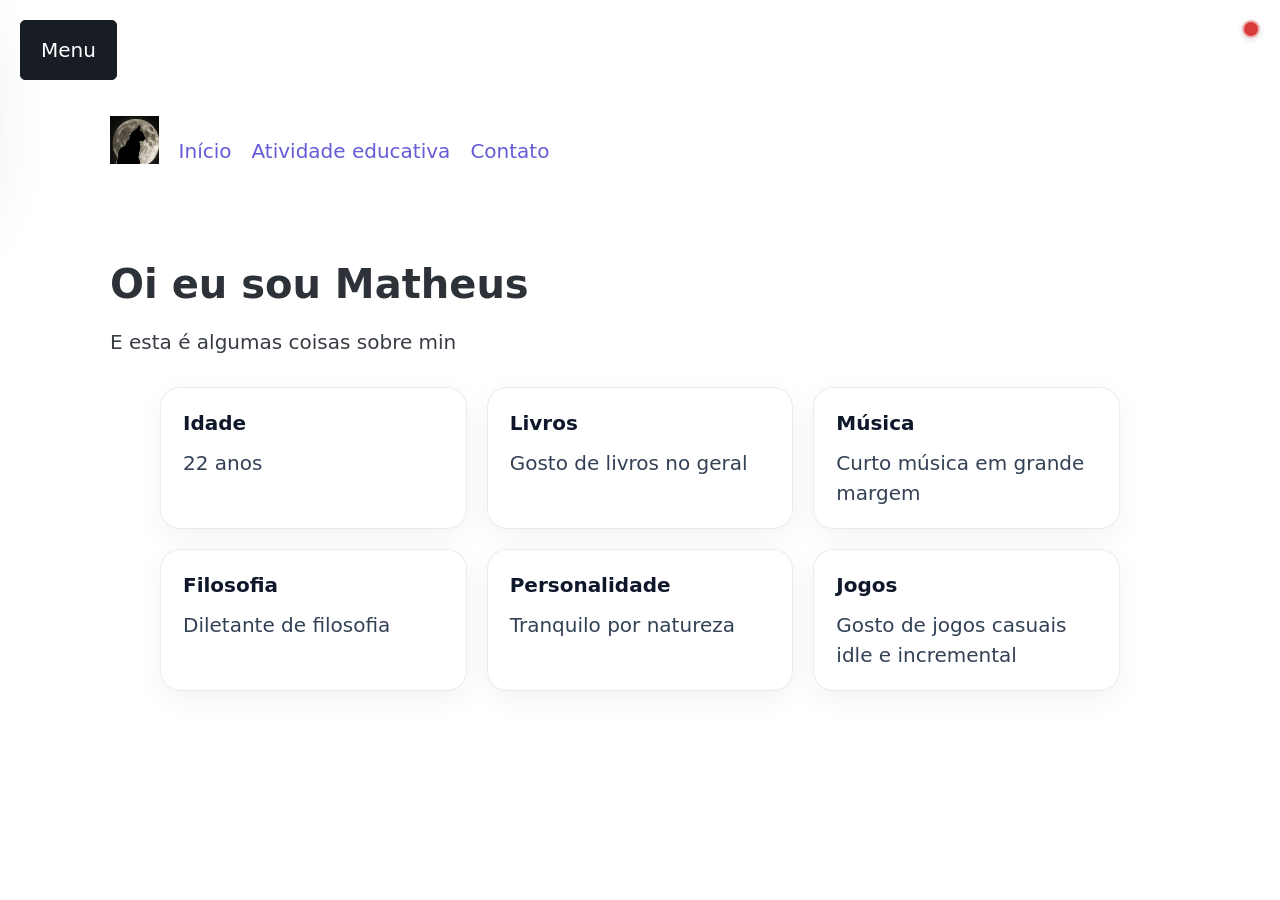
==== index.html @ b348c69f "funciona pelo amor de deus" ====
<!DOCTYPE html>
<html lang="pt-BR">
<head>
	<meta charset="utf-8">
	<meta name="viewport" content="width=device-width,initial-scale=1">
	<title>Atividade</title>
	<link rel="stylesheet" href="CSS/pico-main/css/pico.indigo.min.css">
    <link rel="stylesheet" href="CSS/site.css">
    <link rel="icon" type="image/png" href="img/logo.png">
</head>
<body>
<div id="bolaViewport" class="viewport-ball" aria-hidden="true"></div>
<button id="botaoMenu" class="contrast secondary menu-toggle-button" type="button">Menu</button>
<div id="sobreposicaoMenu" class="menu-overlay" tabindex="-1"></div>
<aside id="painelMenu" class="contrast rounded menu-panel">
    <h2>Menu</h2>
    <ul>
        <li><a href="html/contato.html">Contato</a></li>
    </ul>
</aside>
<header>
    <nav class="container">
        <a href="#" class="brand">
            <img src="img/true bah.png" alt="Ícone do site" width="50" height="50">
        </a>
        <ul class="container-fluid">
            <li><a href="Index.html">Início</a></li>
            <li><a href="html/Atividade.html">Atividade educativa</a></li>
            <li><a href="html/contato.html">Contato</a></li>
        </ul>
    </nav>
</header>
	<main class="container">
		<h1>Oi eu sou Matheus</h1>
		<p>E esta é algumas coisas sobre min</p>
		<section class="bio-centralizada">
			<strong class="bio-destaque"></strong>
			<div class="bio-grid">
				<div class="bio-card"><strong>Idade</strong><span>22 anos</span></div>
				<div class="bio-card"><strong>Livros</strong><span>Gosto de livros no geral</span></div>
				<div class="bio-card"><strong>Música</strong><span>Curto música em grande margem</span></div>
				<div class="bio-card"><strong>Filosofia</strong><span>Diletante de filosofia</span></div>
				<div class="bio-card"><strong>Personalidade</strong><span>Tranquilo por natureza</span></div>
				<div class="bio-card"><strong>Jogos</strong><span>Gosto de jogos casuais idle e incremental</span></div>
			</div>
		</section>
	</main>
    <script src="js/comportamento.js"></script>
</body>
</html>
---- CSS/pico-main/css/pico.indigo.min.css ----
@charset "UTF-8";/*!
 * Pico CSS ✨ v2.1.1 (https://picocss.com)
 * Copyright 2019-2025 - Licensed under MIT
 */:host,:root{--pico-font-family-emoji:"Apple Color Emoji","Segoe UI Emoji","Segoe UI Symbol","Noto Color Emoji";--pico-font-family-sans-serif:system-ui,"Segoe UI",Roboto,Oxygen,Ubuntu,Cantarell,Helvetica,Arial,"Helvetica Neue",sans-serif,var(--pico-font-family-emoji);--pico-font-family-monospace:ui-monospace,SFMono-Regular,"SF Mono",Menlo,Consolas,"Liberation Mono",monospace,var(--pico-font-family-emoji);--pico-font-family:var(--pico-font-family-sans-serif);--pico-line-height:1.5;--pico-font-weight:400;--pico-font-size:100%;--pico-text-underline-offset:0.1rem;--pico-border-radius:0.25rem;--pico-border-width:0.0625rem;--pico-outline-width:0.125rem;--pico-transition:0.2s ease-in-out;--pico-spacing:1rem;--pico-typography-spacing-vertical:1rem;--pico-block-spacing-vertical:var(--pico-spacing);--pico-block-spacing-horizontal:var(--pico-spacing);--pico-grid-column-gap:var(--pico-spacing);--pico-grid-row-gap:var(--pico-spacing);--pico-form-element-spacing-vertical:0.75rem;--pico-form-element-spacing-horizontal:1rem;--pico-group-box-shadow:0 0 0 rgba(0, 0, 0, 0);--pico-group-box-shadow-focus-with-button:0 0 0 var(--pico-outline-width) var(--pico-primary-focus);--pico-group-box-shadow-focus-with-input:0 0 0 0.0625rem var(--pico-form-element-border-color);--pico-modal-overlay-backdrop-filter:blur(0.375rem);--pico-nav-element-spacing-vertical:1rem;--pico-nav-element-spacing-horizontal:0.5rem;--pico-nav-link-spacing-vertical:0.5rem;--pico-nav-link-spacing-horizontal:0.5rem;--pico-nav-breadcrumb-divider:">";--pico-icon-checkbox:url("data:image/svg+xml,%3Csvg xmlns='http://www.w3.org/2000/svg' width='24' height='24' viewBox='0 0 24 24' fill='none' stroke='rgb(255, 255, 255)' stroke-width='4' stroke-linecap='round' stroke-linejoin='round'%3E%3Cpolyline points='20 6 9 17 4 12'%3E%3C/polyline%3E%3C/svg%3E");--pico-icon-minus:url("data:image/svg+xml,%3Csvg xmlns='http://www.w3.org/2000/svg' width='24' height='24' viewBox='0 0 24 24' fill='none' stroke='rgb(255, 255, 255)' stroke-width='4' stroke-linecap='round' stroke-linejoin='round'%3E%3Cline x1='5' y1='12' x2='19' y2='12'%3E%3C/line%3E%3C/svg%3E");--pico-icon-chevron:url("data:image/svg+xml,%3Csvg xmlns='http://www.w3.org/2000/svg' width='24' height='24' viewBox='0 0 24 24' fill='none' stroke='rgb(136, 145, 164)' stroke-width='2' stroke-linecap='round' stroke-linejoin='round'%3E%3Cpolyline points='6 9 12 15 18 9'%3E%3C/polyline%3E%3C/svg%3E");--pico-icon-date:url("data:image/svg+xml,%3Csvg xmlns='http://www.w3.org/2000/svg' width='24' height='24' viewBox='0 0 24 24' fill='none' stroke='rgb(136, 145, 164)' stroke-width='2' stroke-linecap='round' stroke-linejoin='round'%3E%3Crect x='3' y='4' width='18' height='18' rx='2' ry='2'%3E%3C/rect%3E%3Cline x1='16' y1='2' x2='16' y2='6'%3E%3C/line%3E%3Cline x1='8' y1='2' x2='8' y2='6'%3E%3C/line%3E%3Cline x1='3' y1='10' x2='21' y2='10'%3E%3C/line%3E%3C/svg%3E");--pico-icon-time:url("data:image/svg+xml,%3Csvg xmlns='http://www.w3.org/2000/svg' width='24' height='24' viewBox='0 0 24 24' fill='none' stroke='rgb(136, 145, 164)' stroke-width='2' stroke-linecap='round' stroke-linejoin='round'%3E%3Ccircle cx='12' cy='12' r='10'%3E%3C/circle%3E%3Cpolyline points='12 6 12 12 16 14'%3E%3C/polyline%3E%3C/svg%3E");--pico-icon-search:url("data:image/svg+xml,%3Csvg xmlns='http://www.w3.org/2000/svg' width='24' height='24' viewBox='0 0 24 24' fill='none' stroke='rgb(136, 145, 164)' stroke-width='1.5' stroke-linecap='round' stroke-linejoin='round'%3E%3Ccircle cx='11' cy='11' r='8'%3E%3C/circle%3E%3Cline x1='21' y1='21' x2='16.65' y2='16.65'%3E%3C/line%3E%3C/svg%3E");--pico-icon-close:url("data:image/svg+xml,%3Csvg xmlns='http://www.w3.org/2000/svg' width='24' height='24' viewBox='0 0 24 24' fill='none' stroke='rgb(136, 145, 164)' stroke-width='3' stroke-linecap='round' stroke-linejoin='round'%3E%3Cline x1='18' y1='6' x2='6' y2='18'%3E%3C/line%3E%3Cline x1='6' y1='6' x2='18' y2='18'%3E%3C/line%3E%3C/svg%3E");--pico-icon-loading:url("data:image/svg+xml,%3Csvg fill='none' height='24' width='24' viewBox='0 0 24 24' xmlns='http://www.w3.org/2000/svg' %3E%3Cstyle%3E g %7B animation: rotate 2s linear infinite; transform-origin: center center; %7D circle %7B stroke-dasharray: 75,100; stroke-dashoffset: -5; animation: dash 1.5s ease-in-out infinite; stroke-linecap: round; %7D @keyframes rotate %7B 0%25 %7B transform: rotate(0deg); %7D 100%25 %7B transform: rotate(360deg); %7D %7D @keyframes dash %7B 0%25 %7B stroke-dasharray: 1,100; stroke-dashoffset: 0; %7D 50%25 %7B stroke-dasharray: 44.5,100; stroke-dashoffset: -17.5; %7D 100%25 %7B stroke-dasharray: 44.5,100; stroke-dashoffset: -62; %7D %7D %3C/style%3E%3Cg%3E%3Ccircle cx='12' cy='12' r='10' fill='none' stroke='rgb(136, 145, 164)' stroke-width='4' /%3E%3C/g%3E%3C/svg%3E")}@media (min-width:576px){:host,:root{--pico-font-size:106.25%}}@media (min-width:768px){:host,:root{--pico-font-size:112.5%}}@media (min-width:1024px){:host,:root{--pico-font-size:118.75%}}@media (min-width:1280px){:host,:root{--pico-font-size:125%}}@media (min-width:1536px){:host,:root{--pico-font-size:131.25%}}a{--pico-text-decoration:underline}a.contrast,a.secondary{--pico-text-decoration:underline}small{--pico-font-size:0.875em}h1,h2,h3,h4,h5,h6{--pico-font-weight:700}h1{--pico-font-size:2rem;--pico-line-height:1.125;--pico-typography-spacing-top:3rem}h2{--pico-font-size:1.75rem;--pico-line-height:1.15;--pico-typography-spacing-top:2.625rem}h3{--pico-font-size:1.5rem;--pico-line-height:1.175;--pico-typography-spacing-top:2.25rem}h4{--pico-font-size:1.25rem;--pico-line-height:1.2;--pico-typography-spacing-top:1.874rem}h5{--pico-font-size:1.125rem;--pico-line-height:1.225;--pico-typography-spacing-top:1.6875rem}h6{--pico-font-size:1rem;--pico-line-height:1.25;--pico-typography-spacing-top:1.5rem}tfoot td,tfoot th,thead td,thead th{--pico-font-weight:600;--pico-border-width:0.1875rem}code,kbd,pre,samp{--pico-font-family:var(--pico-font-family-monospace)}kbd{--pico-font-weight:bolder}:where(select,textarea),input:not([type=submit],[type=button],[type=reset],[type=checkbox],[type=radio],[type=file]){--pico-outline-width:0.0625rem}[type=search]{--pico-border-radius:5rem}[type=checkbox],[type=radio]{--pico-border-width:0.125rem}[type=checkbox][role=switch]{--pico-border-width:0.1875rem}details.dropdown summary:not([role=button]){--pico-outline-width:0.0625rem}nav details.dropdown summary:focus-visible{--pico-outline-width:0.125rem}[role=search]{--pico-border-radius:5rem}[role=group]:has(button.secondary:focus,[type=submit].secondary:focus,[type=button].secondary:focus,[role=button].secondary:focus),[role=search]:has(button.secondary:focus,[type=submit].secondary:focus,[type=button].secondary:focus,[role=button].secondary:focus){--pico-group-box-shadow-focus-with-button:0 0 0 var(--pico-outline-width) var(--pico-secondary-focus)}[role=group]:has(button.contrast:focus,[type=submit].contrast:focus,[type=button].contrast:focus,[role=button].contrast:focus),[role=search]:has(button.contrast:focus,[type=submit].contrast:focus,[type=button].contrast:focus,[role=button].contrast:focus){--pico-group-box-shadow-focus-with-button:0 0 0 var(--pico-outline-width) var(--pico-contrast-focus)}[role=group] [role=button],[role=group] [type=button],[role=group] [type=submit],[role=group] button,[role=search] [role=button],[role=search] [type=button],[role=search] [type=submit],[role=search] button{--pico-form-element-spacing-horizontal:2rem}details summary[role=button]:not(.outline)::after{filter:brightness(0) invert(1)}[aria-busy=true]:not(input,select,textarea):is(button,[type=submit],[type=button],[type=reset],[role=button]):not(.outline)::before{filter:brightness(0) invert(1)}:host(:not([data-theme=dark])),:root:not([data-theme=dark]),[data-theme=light]{color-scheme:light;--pico-background-color:#fff;--pico-color:#373c44;--pico-text-selection-color:rgba(148, 134, 225, 0.25);--pico-muted-color:#646b79;--pico-muted-border-color:rgb(231, 234, 239.5);--pico-primary:#655cd6;--pico-primary-background:#524ed2;--pico-primary-border:var(--pico-primary-background);--pico-primary-underline:rgba(101, 92, 214, 0.5);--pico-primary-hover:#4040bf;--pico-primary-hover-background:#4040bf;--pico-primary-hover-border:var(--pico-primary-hover-background);--pico-primary-hover-underline:var(--pico-primary-hover);--pico-primary-focus:rgba(148, 134, 225, 0.5);--pico-primary-inverse:#fff;--pico-secondary:#5d6b89;--pico-secondary-background:#525f7a;--pico-secondary-border:var(--pico-secondary-background);--pico-secondary-underline:rgba(93, 107, 137, 0.5);--pico-secondary-hover:#48536b;--pico-secondary-hover-background:#48536b;--pico-secondary-hover-border:var(--pico-secondary-hover-background);--pico-secondary-hover-underline:var(--pico-secondary-hover);--pico-secondary-focus:rgba(93, 107, 137, 0.25);--pico-secondary-inverse:#fff;--pico-contrast:#181c25;--pico-contrast-background:#181c25;--pico-contrast-border:var(--pico-contrast-background);--pico-contrast-underline:rgba(24, 28, 37, 0.5);--pico-contrast-hover:#000;--pico-contrast-hover-background:#000;--pico-contrast-hover-border:var(--pico-contrast-hover-background);--pico-contrast-hover-underline:var(--pico-secondary-hover);--pico-contrast-focus:rgba(93, 107, 137, 0.25);--pico-contrast-inverse:#fff;--pico-box-shadow:0.0145rem 0.029rem 0.174rem rgba(129, 145, 181, 0.01698),0.0335rem 0.067rem 0.402rem rgba(129, 145, 181, 0.024),0.0625rem 0.125rem 0.75rem rgba(129, 145, 181, 0.03),0.1125rem 0.225rem 1.35rem rgba(129, 145, 181, 0.036),0.2085rem 0.417rem 2.502rem rgba(129, 145, 181, 0.04302),0.5rem 1rem 6rem rgba(129, 145, 181, 0.06),0 0 0 0.0625rem rgba(129, 145, 181, 0.015);--pico-h1-color:#2d3138;--pico-h2-color:#373c44;--pico-h3-color:#424751;--pico-h4-color:#4d535e;--pico-h5-color:#5c6370;--pico-h6-color:#646b79;--pico-mark-background-color:rgb(252.5, 230.5, 191.5);--pico-mark-color:#0f1114;--pico-ins-color:rgb(28.5, 105.5, 84);--pico-del-color:rgb(136, 56.5, 53);--pico-blockquote-border-color:var(--pico-muted-border-color);--pico-blockquote-footer-color:var(--pico-muted-color);--pico-button-box-shadow:0 0 0 rgba(0, 0, 0, 0);--pico-button-hover-box-shadow:0 0 0 rgba(0, 0, 0, 0);--pico-table-border-color:var(--pico-muted-border-color);--pico-table-row-stripped-background-color:rgba(111, 120, 135, 0.0375);--pico-code-background-color:rgb(243, 244.5, 246.75);--pico-code-color:#646b79;--pico-code-kbd-background-color:var(--pico-color);--pico-code-kbd-color:var(--pico-background-color);--pico-form-element-background-color:rgb(251, 251.5, 252.25);--pico-form-element-selected-background-color:#dfe3eb;--pico-form-element-border-color:#cfd5e2;--pico-form-element-color:#23262c;--pico-form-element-placeholder-color:var(--pico-muted-color);--pico-form-element-active-background-color:#fff;--pico-form-element-active-border-color:var(--pico-primary-border);--pico-form-element-focus-color:var(--pico-primary-border);--pico-form-element-disabled-opacity:0.5;--pico-form-element-invalid-border-color:rgb(183.5, 105.5, 106.5);--pico-form-element-invalid-active-border-color:rgb(200.25, 79.25, 72.25);--pico-form-element-invalid-focus-color:var(--pico-form-element-invalid-active-border-color);--pico-form-element-valid-border-color:rgb(76, 154.5, 137.5);--pico-form-element-valid-active-border-color:rgb(39, 152.75, 118.75);--pico-form-element-valid-focus-color:var(--pico-form-element-valid-active-border-color);--pico-switch-background-color:#bfc7d9;--pico-switch-checked-background-color:var(--pico-primary-background);--pico-switch-color:#fff;--pico-switch-thumb-box-shadow:0 0 0 rgba(0, 0, 0, 0);--pico-range-border-color:#dfe3eb;--pico-range-active-border-color:#bfc7d9;--pico-range-thumb-border-color:var(--pico-background-color);--pico-range-thumb-color:var(--pico-secondary-background);--pico-range-thumb-active-color:var(--pico-primary-background);--pico-accordion-border-color:var(--pico-muted-border-color);--pico-accordion-active-summary-color:var(--pico-primary-hover);--pico-accordion-close-summary-color:var(--pico-color);--pico-accordion-open-summary-color:var(--pico-muted-color);--pico-card-background-color:var(--pico-background-color);--pico-card-border-color:var(--pico-muted-border-color);--pico-card-box-shadow:var(--pico-box-shadow);--pico-card-sectioning-background-color:rgb(251, 251.5, 252.25);--pico-dropdown-background-color:#fff;--pico-dropdown-border-color:#eff1f4;--pico-dropdown-box-shadow:var(--pico-box-shadow);--pico-dropdown-color:var(--pico-color);--pico-dropdown-hover-background-color:#eff1f4;--pico-loading-spinner-opacity:0.5;--pico-modal-overlay-background-color:rgba(232, 234, 237, 0.75);--pico-progress-background-color:#dfe3eb;--pico-progress-color:var(--pico-primary-background);--pico-tooltip-background-color:var(--pico-contrast-background);--pico-tooltip-color:var(--pico-contrast-inverse);--pico-icon-valid:url("data:image/svg+xml,%3Csvg xmlns='http://www.w3.org/2000/svg' width='24' height='24' viewBox='0 0 24 24' fill='none' stroke='rgb(76, 154.5, 137.5)' stroke-width='2' stroke-linecap='round' stroke-linejoin='round'%3E%3Cpolyline points='20 6 9 17 4 12'%3E%3C/polyline%3E%3C/svg%3E");--pico-icon-invalid:url("data:image/svg+xml,%3Csvg xmlns='http://www.w3.org/2000/svg' width='24' height='24' viewBox='0 0 24 24' fill='none' stroke='rgb(200.25, 79.25, 72.25)' stroke-width='2' stroke-linecap='round' stroke-linejoin='round'%3E%3Ccircle cx='12' cy='12' r='10'%3E%3C/circle%3E%3Cline x1='12' y1='8' x2='12' y2='12'%3E%3C/line%3E%3Cline x1='12' y1='16' x2='12.01' y2='16'%3E%3C/line%3E%3C/svg%3E")}:host(:not([data-theme=dark])) input:is([type=submit],[type=button],[type=reset],[type=checkbox],[type=radio],[type=file]),:root:not([data-theme=dark]) input:is([type=submit],[type=button],[type=reset],[type=checkbox],[type=radio],[type=file]),[data-theme=light] input:is([type=submit],[type=button],[type=reset],[type=checkbox],[type=radio],[type=file]){--pico-form-element-focus-color:var(--pico-primary-focus)}@media only screen and (prefers-color-scheme:dark){:host(:not([data-theme])),:root:not([data-theme]){color-scheme:dark;--pico-background-color:rgb(19, 22.5, 30.5);--pico-color:#c2c7d0;--pico-text-selection-color:rgba(162, 148, 229, 0.1875);--pico-muted-color:#7b8495;--pico-muted-border-color:#202632;--pico-primary:#a294e5;--pico-primary-background:#524ed2;--pico-primary-border:var(--pico-primary-background);--pico-primary-underline:rgba(162, 148, 229, 0.5);--pico-primary-hover:#bdb2ec;--pico-primary-hover-background:#655cd6;--pico-primary-hover-border:var(--pico-primary-hover-background);--pico-primary-hover-underline:var(--pico-primary-hover);--pico-primary-focus:rgba(162, 148, 229, 0.375);--pico-primary-inverse:#fff;--pico-secondary:#969eaf;--pico-secondary-background:#525f7a;--pico-secondary-border:var(--pico-secondary-background);--pico-secondary-underline:rgba(150, 158, 175, 0.5);--pico-secondary-hover:#b3b9c5;--pico-secondary-hover-background:#5d6b89;--pico-secondary-hover-border:var(--pico-secondary-hover-background);--pico-secondary-hover-underline:var(--pico-secondary-hover);--pico-secondary-focus:rgba(144, 158, 190, 0.25);--pico-secondary-inverse:#fff;--pico-contrast:#dfe3eb;--pico-contrast-background:#eff1f4;--pico-contrast-border:var(--pico-contrast-background);--pico-contrast-underline:rgba(223, 227, 235, 0.5);--pico-contrast-hover:#fff;--pico-contrast-hover-background:#fff;--pico-contrast-hover-border:var(--pico-contrast-hover-background);--pico-contrast-hover-underline:var(--pico-contrast-hover);--pico-contrast-focus:rgba(207, 213, 226, 0.25);--pico-contrast-inverse:#000;--pico-box-shadow:0.0145rem 0.029rem 0.174rem rgba(7, 8.5, 12, 0.01698),0.0335rem 0.067rem 0.402rem rgba(7, 8.5, 12, 0.024),0.0625rem 0.125rem 0.75rem rgba(7, 8.5, 12, 0.03),0.1125rem 0.225rem 1.35rem rgba(7, 8.5, 12, 0.036),0.2085rem 0.417rem 2.502rem rgba(7, 8.5, 12, 0.04302),0.5rem 1rem 6rem rgba(7, 8.5, 12, 0.06),0 0 0 0.0625rem rgba(7, 8.5, 12, 0.015);--pico-h1-color:#f0f1f3;--pico-h2-color:#e0e3e7;--pico-h3-color:#c2c7d0;--pico-h4-color:#b3b9c5;--pico-h5-color:#a4acba;--pico-h6-color:#8891a4;--pico-mark-background-color:#014063;--pico-mark-color:#fff;--pico-ins-color:#62af9a;--pico-del-color:rgb(205.5, 126, 123);--pico-blockquote-border-color:var(--pico-muted-border-color);--pico-blockquote-footer-color:var(--pico-muted-color);--pico-button-box-shadow:0 0 0 rgba(0, 0, 0, 0);--pico-button-hover-box-shadow:0 0 0 rgba(0, 0, 0, 0);--pico-table-border-color:var(--pico-muted-border-color);--pico-table-row-stripped-background-color:rgba(111, 120, 135, 0.0375);--pico-code-background-color:rgb(26, 30.5, 40.25);--pico-code-color:#8891a4;--pico-code-kbd-background-color:var(--pico-color);--pico-code-kbd-color:var(--pico-background-color);--pico-form-element-background-color:rgb(28, 33, 43.5);--pico-form-element-selected-background-color:#2a3140;--pico-form-element-border-color:#2a3140;--pico-form-element-color:#e0e3e7;--pico-form-element-placeholder-color:#8891a4;--pico-form-element-active-background-color:rgb(26, 30.5, 40.25);--pico-form-element-active-border-color:var(--pico-primary-border);--pico-form-element-focus-color:var(--pico-primary-border);--pico-form-element-disabled-opacity:0.5;--pico-form-element-invalid-border-color:rgb(149.5, 74, 80);--pico-form-element-invalid-active-border-color:rgb(183.25, 63.5, 59);--pico-form-element-invalid-focus-color:var(--pico-form-element-invalid-active-border-color);--pico-form-element-valid-border-color:#2a7b6f;--pico-form-element-valid-active-border-color:rgb(22, 137, 105.5);--pico-form-element-valid-focus-color:var(--pico-form-element-valid-active-border-color);--pico-switch-background-color:#333c4e;--pico-switch-checked-background-color:var(--pico-primary-background);--pico-switch-color:#fff;--pico-switch-thumb-box-shadow:0 0 0 rgba(0, 0, 0, 0);--pico-range-border-color:#202632;--pico-range-active-border-color:#2a3140;--pico-range-thumb-border-color:var(--pico-background-color);--pico-range-thumb-color:var(--pico-secondary-background);--pico-range-thumb-active-color:var(--pico-primary-background);--pico-accordion-border-color:var(--pico-muted-border-color);--pico-accordion-active-summary-color:var(--pico-primary-hover);--pico-accordion-close-summary-color:var(--pico-color);--pico-accordion-open-summary-color:var(--pico-muted-color);--pico-card-background-color:#181c25;--pico-card-border-color:var(--pico-card-background-color);--pico-card-box-shadow:var(--pico-box-shadow);--pico-card-sectioning-background-color:rgb(26, 30.5, 40.25);--pico-dropdown-background-color:#181c25;--pico-dropdown-border-color:#202632;--pico-dropdown-box-shadow:var(--pico-box-shadow);--pico-dropdown-color:var(--pico-color);--pico-dropdown-hover-background-color:#202632;--pico-loading-spinner-opacity:0.5;--pico-modal-overlay-background-color:rgba(7.5, 8.5, 10, 0.75);--pico-progress-background-color:#202632;--pico-progress-color:var(--pico-primary-background);--pico-tooltip-background-color:var(--pico-contrast-background);--pico-tooltip-color:var(--pico-contrast-inverse);--pico-icon-valid:url("data:image/svg+xml,%3Csvg xmlns='http://www.w3.org/2000/svg' width='24' height='24' viewBox='0 0 24 24' fill='none' stroke='rgb(42, 123, 111)' stroke-width='2' stroke-linecap='round' stroke-linejoin='round'%3E%3Cpolyline points='20 6 9 17 4 12'%3E%3C/polyline%3E%3C/svg%3E");--pico-icon-invalid:url("data:image/svg+xml,%3Csvg xmlns='http://www.w3.org/2000/svg' width='24' height='24' viewBox='0 0 24 24' fill='none' stroke='rgb(149.5, 74, 80)' stroke-width='2' stroke-linecap='round' stroke-linejoin='round'%3E%3Ccircle cx='12' cy='12' r='10'%3E%3C/circle%3E%3Cline x1='12' y1='8' x2='12' y2='12'%3E%3C/line%3E%3Cline x1='12' y1='16' x2='12.01' y2='16'%3E%3C/line%3E%3C/svg%3E")}:host(:not([data-theme])) input:is([type=submit],[type=button],[type=reset],[type=checkbox],[type=radio],[type=file]),:root:not([data-theme]) input:is([type=submit],[type=button],[type=reset],[type=checkbox],[type=radio],[type=file]){--pico-form-element-focus-color:var(--pico-primary-focus)}:host(:not([data-theme])) details summary[role=button].contrast:not(.outline)::after,:root:not([data-theme]) details summary[role=button].contrast:not(.outline)::after{filter:brightness(0)}:host(:not([data-theme])) [aria-busy=true]:not(input,select,textarea).contrast:is(button,[type=submit],[type=button],[type=reset],[role=button]):not(.outline)::before,:root:not([data-theme]) [aria-busy=true]:not(input,select,textarea).contrast:is(button,[type=submit],[type=button],[type=reset],[role=button]):not(.outline)::before{filter:brightness(0)}}[data-theme=dark]{color-scheme:dark;--pico-background-color:rgb(19, 22.5, 30.5);--pico-color:#c2c7d0;--pico-text-selection-color:rgba(162, 148, 229, 0.1875);--pico-muted-color:#7b8495;--pico-muted-border-color:#202632;--pico-primary:#a294e5;--pico-primary-background:#524ed2;--pico-primary-border:var(--pico-primary-background);--pico-primary-underline:rgba(162, 148, 229, 0.5);--pico-primary-hover:#bdb2ec;--pico-primary-hover-background:#655cd6;--pico-primary-hover-border:var(--pico-primary-hover-background);--pico-primary-hover-underline:var(--pico-primary-hover);--pico-primary-focus:rgba(162, 148, 229, 0.375);--pico-primary-inverse:#fff;--pico-secondary:#969eaf;--pico-secondary-background:#525f7a;--pico-secondary-border:var(--pico-secondary-background);--pico-secondary-underline:rgba(150, 158, 175, 0.5);--pico-secondary-hover:#b3b9c5;--pico-secondary-hover-background:#5d6b89;--pico-secondary-hover-border:var(--pico-secondary-hover-background);--pico-secondary-hover-underline:var(--pico-secondary-hover);--pico-secondary-focus:rgba(144, 158, 190, 0.25);--pico-secondary-inverse:#fff;--pico-contrast:#dfe3eb;--pico-contrast-background:#eff1f4;--pico-contrast-border:var(--pico-contrast-background);--pico-contrast-underline:rgba(223, 227, 235, 0.5);--pico-contrast-hover:#fff;--pico-contrast-hover-background:#fff;--pico-contrast-hover-border:var(--pico-contrast-hover-background);--pico-contrast-hover-underline:var(--pico-contrast-hover);--pico-contrast-focus:rgba(207, 213, 226, 0.25);--pico-contrast-inverse:#000;--pico-box-shadow:0.0145rem 0.029rem 0.174rem rgba(7, 8.5, 12, 0.01698),0.0335rem 0.067rem 0.402rem rgba(7, 8.5, 12, 0.024),0.0625rem 0.125rem 0.75rem rgba(7, 8.5, 12, 0.03),0.1125rem 0.225rem 1.35rem rgba(7, 8.5, 12, 0.036),0.2085rem 0.417rem 2.502rem rgba(7, 8.5, 12, 0.04302),0.5rem 1rem 6rem rgba(7, 8.5, 12, 0.06),0 0 0 0.0625rem rgba(7, 8.5, 12, 0.015);--pico-h1-color:#f0f1f3;--pico-h2-color:#e0e3e7;--pico-h3-color:#c2c7d0;--pico-h4-color:#b3b9c5;--pico-h5-color:#a4acba;--pico-h6-color:#8891a4;--pico-mark-background-color:#014063;--pico-mark-color:#fff;--pico-ins-color:#62af9a;--pico-del-color:rgb(205.5, 126, 123);--pico-blockquote-border-color:var(--pico-muted-border-color);--pico-blockquote-footer-color:var(--pico-muted-color);--pico-button-box-shadow:0 0 0 rgba(0, 0, 0, 0);--pico-button-hover-box-shadow:0 0 0 rgba(0, 0, 0, 0);--pico-table-border-color:var(--pico-muted-border-color);--pico-table-row-stripped-background-color:rgba(111, 120, 135, 0.0375);--pico-code-background-color:rgb(26, 30.5, 40.25);--pico-code-color:#8891a4;--pico-code-kbd-background-color:var(--pico-color);--pico-code-kbd-color:var(--pico-background-color);--pico-form-element-background-color:rgb(28, 33, 43.5);--pico-form-element-selected-background-color:#2a3140;--pico-form-element-border-color:#2a3140;--pico-form-element-color:#e0e3e7;--pico-form-element-placeholder-color:#8891a4;--pico-form-element-active-background-color:rgb(26, 30.5, 40.25);--pico-form-element-active-border-color:var(--pico-primary-border);--pico-form-element-focus-color:var(--pico-primary-border);--pico-form-element-disabled-opacity:0.5;--pico-form-element-invalid-border-color:rgb(149.5, 74, 80);--pico-form-element-invalid-active-border-color:rgb(183.25, 63.5, 59);--pico-form-element-invalid-focus-color:var(--pico-form-element-invalid-active-border-color);--pico-form-element-valid-border-color:#2a7b6f;--pico-form-element-valid-active-border-color:rgb(22, 137, 105.5);--pico-form-element-valid-focus-color:var(--pico-form-element-valid-active-border-color);--pico-switch-background-color:#333c4e;--pico-switch-checked-background-color:var(--pico-primary-background);--pico-switch-color:#fff;--pico-switch-thumb-box-shadow:0 0 0 rgba(0, 0, 0, 0);--pico-range-border-color:#202632;--pico-range-active-border-color:#2a3140;--pico-range-thumb-border-color:var(--pico-background-color);--pico-range-thumb-color:var(--pico-secondary-background);--pico-range-thumb-active-color:var(--pico-primary-background);--pico-accordion-border-color:var(--pico-muted-border-color);--pico-accordion-active-summary-color:var(--pico-primary-hover);--pico-accordion-close-summary-color:var(--pico-color);--pico-accordion-open-summary-color:var(--pico-muted-color);--pico-card-background-color:#181c25;--pico-card-border-color:var(--pico-card-background-color);--pico-card-box-shadow:var(--pico-box-shadow);--pico-card-sectioning-background-color:rgb(26, 30.5, 40.25);--pico-dropdown-background-color:#181c25;--pico-dropdown-border-color:#202632;--pico-dropdown-box-shadow:var(--pico-box-shadow);--pico-dropdown-color:var(--pico-color);--pico-dropdown-hover-background-color:#202632;--pico-loading-spinner-opacity:0.5;--pico-modal-overlay-background-color:rgba(7.5, 8.5, 10, 0.75);--pico-progress-background-color:#202632;--pico-progress-color:var(--pico-primary-background);--pico-tooltip-background-color:var(--pico-contrast-background);--pico-tooltip-color:var(--pico-contrast-inverse);--pico-icon-valid:url("data:image/svg+xml,%3Csvg xmlns='http://www.w3.org/2000/svg' width='24' height='24' viewBox='0 0 24 24' fill='none' stroke='rgb(42, 123, 111)' stroke-width='2' stroke-linecap='round' stroke-linejoin='round'%3E%3Cpolyline points='20 6 9 17 4 12'%3E%3C/polyline%3E%3C/svg%3E");--pico-icon-invalid:url("data:image/svg+xml,%3Csvg xmlns='http://www.w3.org/2000/svg' width='24' height='24' viewBox='0 0 24 24' fill='none' stroke='rgb(149.5, 74, 80)' stroke-width='2' stroke-linecap='round' stroke-linejoin='round'%3E%3Ccircle cx='12' cy='12' r='10'%3E%3C/circle%3E%3Cline x1='12' y1='8' x2='12' y2='12'%3E%3C/line%3E%3Cline x1='12' y1='16' x2='12.01' y2='16'%3E%3C/line%3E%3C/svg%3E")}[data-theme=dark] input:is([type=submit],[type=button],[type=reset],[type=checkbox],[type=radio],[type=file]){--pico-form-element-focus-color:var(--pico-primary-focus)}[data-theme=dark] details summary[role=button].contrast:not(.outline)::after{filter:brightness(0)}[data-theme=dark] [aria-busy=true]:not(input,select,textarea).contrast:is(button,[type=submit],[type=button],[type=reset],[role=button]):not(.outline)::before{filter:brightness(0)}[type=checkbox],[type=radio],[type=range],progress{accent-color:var(--pico-primary)}*,::after,::before{box-sizing:border-box;background-repeat:no-repeat}::after,::before{text-decoration:inherit;vertical-align:inherit}:where(:host),:where(:root){-webkit-tap-highlight-color:transparent;-webkit-text-size-adjust:100%;-moz-text-size-adjust:100%;text-size-adjust:100%;background-color:var(--pico-background-color);color:var(--pico-color);font-weight:var(--pico-font-weight);font-size:var(--pico-font-size);line-height:var(--pico-line-height);font-family:var(--pico-font-family);text-underline-offset:var(--pico-text-underline-offset);text-rendering:optimizeLegibility;overflow-wrap:break-word;-moz-tab-size:4;-o-tab-size:4;tab-size:4}body{width:100%;margin:0}main{display:block}body>footer,body>header,body>main{padding-block:var(--pico-block-spacing-vertical)}section{margin-bottom:var(--pico-block-spacing-vertical)}.container,.container-fluid{width:100%;margin-right:auto;margin-left:auto;padding-right:var(--pico-spacing);padding-left:var(--pico-spacing)}@media (min-width:576px){.container{max-width:510px;padding-right:0;padding-left:0}}@media (min-width:768px){.container{max-width:700px}}@media (min-width:1024px){.container{max-width:950px}}@media (min-width:1280px){.container{max-width:1200px}}@media (min-width:1536px){.container{max-width:1450px}}.grid{grid-column-gap:var(--pico-grid-column-gap);grid-row-gap:var(--pico-grid-row-gap);display:grid;grid-template-columns:1fr}@media (min-width:768px){.grid{grid-template-columns:repeat(auto-fit,minmax(0%,1fr))}}.grid>*{min-width:0}.overflow-auto{overflow:auto}b,strong{font-weight:bolder}sub,sup{position:relative;font-size:.75em;line-height:0;vertical-align:baseline}sub{bottom:-.25em}sup{top:-.5em}address,blockquote,dl,ol,p,pre,table,ul{margin-top:0;margin-bottom:var(--pico-typography-spacing-vertical);color:var(--pico-color);font-style:normal;font-weight:var(--pico-font-weight)}h1,h2,h3,h4,h5,h6{margin-top:0;margin-bottom:var(--pico-typography-spacing-vertical);color:var(--pico-color);font-weight:var(--pico-font-weight);font-size:var(--pico-font-size);line-height:var(--pico-line-height);font-family:var(--pico-font-family)}h1{--pico-color:var(--pico-h1-color)}h2{--pico-color:var(--pico-h2-color)}h3{--pico-color:var(--pico-h3-color)}h4{--pico-color:var(--pico-h4-color)}h5{--pico-color:var(--pico-h5-color)}h6{--pico-color:var(--pico-h6-color)}:where(article,address,blockquote,dl,figure,form,ol,p,pre,table,ul)~:is(h1,h2,h3,h4,h5,h6){margin-top:var(--pico-typography-spacing-top)}p{margin-bottom:var(--pico-typography-spacing-vertical)}hgroup{margin-bottom:var(--pico-typography-spacing-vertical)}hgroup>*{margin-top:0;margin-bottom:0}hgroup>:not(:first-child):last-child{--pico-color:var(--pico-muted-color);--pico-font-weight:unset;font-size:1rem}:where(ol,ul) li{margin-bottom:calc(var(--pico-typography-spacing-vertical) * .25)}:where(dl,ol,ul) :where(dl,ol,ul){margin:0;margin-top:calc(var(--pico-typography-spacing-vertical) * .25)}ul li{list-style:square}mark{padding:.125rem .25rem;background-color:var(--pico-mark-background-color);color:var(--pico-mark-color);vertical-align:baseline}blockquote{display:block;margin:var(--pico-typography-spacing-vertical) 0;padding:var(--pico-spacing);border-right:none;border-left:.25rem solid var(--pico-blockquote-border-color);border-inline-start:0.25rem solid var(--pico-blockquote-border-color);border-inline-end:none}blockquote footer{margin-top:calc(var(--pico-typography-spacing-vertical) * .5);color:var(--pico-blockquote-footer-color)}abbr[title]{border-bottom:1px dotted;text-decoration:none;cursor:help}ins{color:var(--pico-ins-color);text-decoration:none}del{color:var(--pico-del-color)}::-moz-selection{background-color:var(--pico-text-selection-color)}::selection{background-color:var(--pico-text-selection-color)}:where(a:not([role=button])),[role=link]{--pico-color:var(--pico-primary);--pico-background-color:transparent;--pico-underline:var(--pico-primary-underline);outline:0;background-color:var(--pico-background-color);color:var(--pico-color);-webkit-text-decoration:var(--pico-text-decoration);text-decoration:var(--pico-text-decoration);text-decoration-color:var(--pico-underline);text-underline-offset:0.125em;transition:background-color var(--pico-transition),color var(--pico-transition),box-shadow var(--pico-transition),-webkit-text-decoration var(--pico-transition);transition:background-color var(--pico-transition),color var(--pico-transition),text-decoration var(--pico-transition),box-shadow var(--pico-transition);transition:background-color var(--pico-transition),color var(--pico-transition),text-decoration var(--pico-transition),box-shadow var(--pico-transition),-webkit-text-decoration var(--pico-transition)}:where(a:not([role=button])):is([aria-current]:not([aria-current=false]),:hover,:active,:focus),[role=link]:is([aria-current]:not([aria-current=false]),:hover,:active,:focus){--pico-color:var(--pico-primary-hover);--pico-underline:var(--pico-primary-hover-underline);--pico-text-decoration:underline}:where(a:not([role=button])):focus-visible,[role=link]:focus-visible{box-shadow:0 0 0 var(--pico-outline-width) var(--pico-primary-focus)}:where(a:not([role=button])).secondary,[role=link].secondary{--pico-color:var(--pico-secondary);--pico-underline:var(--pico-secondary-underline)}:where(a:not([role=button])).secondary:is([aria-current]:not([aria-current=false]),:hover,:active,:focus),[role=link].secondary:is([aria-current]:not([aria-current=false]),:hover,:active,:focus){--pico-color:var(--pico-secondary-hover);--pico-underline:var(--pico-secondary-hover-underline)}:where(a:not([role=button])).contrast,[role=link].contrast{--pico-color:var(--pico-contrast);--pico-underline:var(--pico-contrast-underline)}:where(a:not([role=button])).contrast:is([aria-current]:not([aria-current=false]),:hover,:active,:focus),[role=link].contrast:is([aria-current]:not([aria-current=false]),:hover,:active,:focus){--pico-color:var(--pico-contrast-hover);--pico-underline:var(--pico-contrast-hover-underline)}a[role=button]{display:inline-block}button{margin:0;overflow:visible;font-family:inherit;text-transform:none}[type=button],[type=reset],[type=submit],button{-webkit-appearance:button}[role=button],[type=button],[type=file]::file-selector-button,[type=reset],[type=submit],button{--pico-background-color:var(--pico-primary-background);--pico-border-color:var(--pico-primary-border);--pico-color:var(--pico-primary-inverse);--pico-box-shadow:var(--pico-button-box-shadow, 0 0 0 rgba(0, 0, 0, 0));padding:var(--pico-form-element-spacing-vertical) var(--pico-form-element-spacing-horizontal);border:var(--pico-border-width) solid var(--pico-border-color);border-radius:var(--pico-border-radius);outline:0;background-color:var(--pico-background-color);box-shadow:var(--pico-box-shadow);color:var(--pico-color);font-weight:var(--pico-font-weight);font-size:1rem;line-height:var(--pico-line-height);text-align:center;text-decoration:none;cursor:pointer;-webkit-user-select:none;-moz-user-select:none;user-select:none;transition:background-color var(--pico-transition),border-color var(--pico-transition),color var(--pico-transition),box-shadow var(--pico-transition)}[role=button]:is(:hover,:active,:focus),[role=button]:is([aria-current]:not([aria-current=false])),[type=button]:is(:hover,:active,:focus),[type=button]:is([aria-current]:not([aria-current=false])),[type=file]::file-selector-button:is(:hover,:active,:focus),[type=file]::file-selector-button:is([aria-current]:not([aria-current=false])),[type=reset]:is(:hover,:active,:focus),[type=reset]:is([aria-current]:not([aria-current=false])),[type=submit]:is(:hover,:active,:focus),[type=submit]:is([aria-current]:not([aria-current=false])),button:is(:hover,:active,:focus),button:is([aria-current]:not([aria-current=false])){--pico-background-color:var(--pico-primary-hover-background);--pico-border-color:var(--pico-primary-hover-border);--pico-box-shadow:var(--pico-button-hover-box-shadow, 0 0 0 rgba(0, 0, 0, 0));--pico-color:var(--pico-primary-inverse)}[role=button]:focus,[role=button]:is([aria-current]:not([aria-current=false])):focus,[type=button]:focus,[type=button]:is([aria-current]:not([aria-current=false])):focus,[type=file]::file-selector-button:focus,[type=file]::file-selector-button:is([aria-current]:not([aria-current=false])):focus,[type=reset]:focus,[type=reset]:is([aria-current]:not([aria-current=false])):focus,[type=submit]:focus,[type=submit]:is([aria-current]:not([aria-current=false])):focus,button:focus,button:is([aria-current]:not([aria-current=false])):focus{--pico-box-shadow:var(--pico-button-hover-box-shadow, 0 0 0 rgba(0, 0, 0, 0)),0 0 0 var(--pico-outline-width) var(--pico-primary-focus)}[type=button],[type=reset],[type=submit]{margin-bottom:var(--pico-spacing)}:is(button,[type=submit],[type=button],[role=button]).secondary,[type=file]::file-selector-button,[type=reset]{--pico-background-color:var(--pico-secondary-background);--pico-border-color:var(--pico-secondary-border);--pico-color:var(--pico-secondary-inverse);cursor:pointer}:is(button,[type=submit],[type=button],[role=button]).secondary:is([aria-current]:not([aria-current=false]),:hover,:active,:focus),[type=file]::file-selector-button:is([aria-current]:not([aria-current=false]),:hover,:active,:focus),[type=reset]:is([aria-current]:not([aria-current=false]),:hover,:active,:focus){--pico-background-color:var(--pico-secondary-hover-background);--pico-border-color:var(--pico-secondary-hover-border);--pico-color:var(--pico-secondary-inverse)}:is(button,[type=submit],[type=button],[role=button]).secondary:focus,:is(button,[type=submit],[type=button],[role=button]).secondary:is([aria-current]:not([aria-current=false])):focus,[type=file]::file-selector-button:focus,[type=file]::file-selector-button:is([aria-current]:not([aria-current=false])):focus,[type=reset]:focus,[type=reset]:is([aria-current]:not([aria-current=false])):focus{--pico-box-shadow:var(--pico-button-hover-box-shadow, 0 0 0 rgba(0, 0, 0, 0)),0 0 0 var(--pico-outline-width) var(--pico-secondary-focus)}:is(button,[type=submit],[type=button],[role=button]).contrast{--pico-background-color:var(--pico-contrast-background);--pico-border-color:var(--pico-contrast-border);--pico-color:var(--pico-contrast-inverse)}:is(button,[type=submit],[type=button],[role=button]).contrast:is([aria-current]:not([aria-current=false]),:hover,:active,:focus){--pico-background-color:var(--pico-contrast-hover-background);--pico-border-color:var(--pico-contrast-hover-border);--pico-color:var(--pico-contrast-inverse)}:is(button,[type=submit],[type=button],[role=button]).contrast:focus,:is(button,[type=submit],[type=button],[role=button]).contrast:is([aria-current]:not([aria-current=false])):focus{--pico-box-shadow:var(--pico-button-hover-box-shadow, 0 0 0 rgba(0, 0, 0, 0)),0 0 0 var(--pico-outline-width) var(--pico-contrast-focus)}:is(button,[type=submit],[type=button],[role=button]).outline,[type=reset].outline{--pico-background-color:transparent;--pico-color:var(--pico-primary);--pico-border-color:var(--pico-primary)}:is(button,[type=submit],[type=button],[role=button]).outline:is([aria-current]:not([aria-current=false]),:hover,:active,:focus),[type=reset].outline:is([aria-current]:not([aria-current=false]),:hover,:active,:focus){--pico-background-color:transparent;--pico-color:var(--pico-primary-hover);--pico-border-color:var(--pico-primary-hover)}:is(button,[type=submit],[type=button],[role=button]).outline.secondary,[type=reset].outline{--pico-color:var(--pico-secondary);--pico-border-color:var(--pico-secondary)}:is(button,[type=submit],[type=button],[role=button]).outline.secondary:is([aria-current]:not([aria-current=false]),:hover,:active,:focus),[type=reset].outline:is([aria-current]:not([aria-current=false]),:hover,:active,:focus){--pico-color:var(--pico-secondary-hover);--pico-border-color:var(--pico-secondary-hover)}:is(button,[type=submit],[type=button],[role=button]).outline.contrast{--pico-color:var(--pico-contrast);--pico-border-color:var(--pico-contrast)}:is(button,[type=submit],[type=button],[role=button]).outline.contrast:is([aria-current]:not([aria-current=false]),:hover,:active,:focus){--pico-color:var(--pico-contrast-hover);--pico-border-color:var(--pico-contrast-hover)}:where(button,[type=submit],[type=reset],[type=button],[role=button])[disabled],:where(fieldset[disabled]) :is(button,[type=submit],[type=button],[type=reset],[role=button]){opacity:.5;pointer-events:none}:where(table){width:100%;border-collapse:collapse;border-spacing:0;text-indent:0}td,th{padding:calc(var(--pico-spacing)/ 2) var(--pico-spacing);border-bottom:var(--pico-border-width) solid var(--pico-table-border-color);background-color:var(--pico-background-color);color:var(--pico-color);font-weight:var(--pico-font-weight);text-align:left;text-align:start}tfoot td,tfoot th{border-top:var(--pico-border-width) solid var(--pico-table-border-color);border-bottom:0}table.striped tbody tr:nth-child(odd) td,table.striped tbody tr:nth-child(odd) th{background-color:var(--pico-table-row-stripped-background-color)}:where(audio,canvas,iframe,img,svg,video){vertical-align:middle}audio,video{display:inline-block}audio:not([controls]){display:none;height:0}:where(iframe){border-style:none}img{max-width:100%;height:auto;border-style:none}:where(svg:not([fill])){fill:currentColor}svg:not(:host),svg:not(:root){overflow:hidden}code,kbd,pre,samp{font-size:.875em;font-family:var(--pico-font-family)}pre code,pre samp{font-size:inherit;font-family:inherit}pre{-ms-overflow-style:scrollbar;overflow:auto}code,kbd,pre,samp{border-radius:var(--pico-border-radius);background:var(--pico-code-background-color);color:var(--pico-code-color);font-weight:var(--pico-font-weight);line-height:initial}code,kbd,samp{display:inline-block;padding:.375rem}pre{display:block;margin-bottom:var(--pico-spacing);overflow-x:auto}pre>code,pre>samp{display:block;padding:var(--pico-spacing);background:0 0;line-height:var(--pico-line-height)}kbd{background-color:var(--pico-code-kbd-background-color);color:var(--pico-code-kbd-color);vertical-align:baseline}figure{display:block;margin:0;padding:0}figure figcaption{padding:calc(var(--pico-spacing) * .5) 0;color:var(--pico-muted-color)}hr{height:0;margin:var(--pico-typography-spacing-vertical) 0;border:0;border-top:1px solid var(--pico-muted-border-color);color:inherit}[hidden],template{display:none!important}canvas{display:inline-block}input,optgroup,select,textarea{margin:0;font-size:1rem;line-height:var(--pico-line-height);font-family:inherit;letter-spacing:inherit}input{overflow:visible}select{text-transform:none}legend{max-width:100%;padding:0;color:inherit;white-space:normal}textarea{overflow:auto}[type=checkbox],[type=radio]{padding:0}::-webkit-inner-spin-button,::-webkit-outer-spin-button{height:auto}[type=search]{-webkit-appearance:textfield;outline-offset:-2px}[type=search]::-webkit-search-decoration{-webkit-appearance:none}::-webkit-file-upload-button{-webkit-appearance:button;font:inherit}::-moz-focus-inner{padding:0;border-style:none}:-moz-focusring{outline:0}:-moz-ui-invalid{box-shadow:none}::-ms-expand{display:none}[type=file],[type=range]{padding:0;border-width:0}input:not([type=checkbox],[type=radio],[type=range]){height:calc(1rem * var(--pico-line-height) + var(--pico-form-element-spacing-vertical) * 2 + var(--pico-border-width) * 2)}fieldset{width:100%;margin:0;margin-bottom:var(--pico-spacing);padding:0;border:0}fieldset legend,label{display:block;margin-bottom:calc(var(--pico-spacing) * .375);color:var(--pico-color);font-weight:var(--pico-form-label-font-weight,var(--pico-font-weight))}fieldset legend{margin-bottom:calc(var(--pico-spacing) * .5)}button[type=submit],input:not([type=checkbox],[type=radio]),select,textarea{width:100%}input:not([type=checkbox],[type=radio],[type=range],[type=file]),select,textarea{-webkit-appearance:none;-moz-appearance:none;appearance:none;padding:var(--pico-form-element-spacing-vertical) var(--pico-form-element-spacing-horizontal)}input,select,textarea{--pico-background-color:var(--pico-form-element-background-color);--pico-border-color:var(--pico-form-element-border-color);--pico-color:var(--pico-form-element-color);--pico-box-shadow:none;border:var(--pico-border-width) solid var(--pico-border-color);border-radius:var(--pico-border-radius);outline:0;background-color:var(--pico-background-color);box-shadow:var(--pico-box-shadow);color:var(--pico-color);font-weight:var(--pico-font-weight);transition:background-color var(--pico-transition),border-color var(--pico-transition),color var(--pico-transition),box-shadow var(--pico-transition)}:where(select,textarea):not([readonly]):is(:active,:focus),input:not([type=submit],[type=button],[type=reset],[type=checkbox],[type=radio],[readonly]):is(:active,:focus){--pico-background-color:var(--pico-form-element-active-background-color)}:where(select,textarea):not([readonly]):is(:active,:focus),input:not([type=submit],[type=button],[type=reset],[role=switch],[readonly]):is(:active,:focus){--pico-border-color:var(--pico-form-element-active-border-color)}:where(select,textarea):not([readonly]):focus,input:not([type=submit],[type=button],[type=reset],[type=range],[type=file],[readonly]):focus{--pico-box-shadow:0 0 0 var(--pico-outline-width) var(--pico-form-element-focus-color)}:where(fieldset[disabled]) :is(input:not([type=submit],[type=button],[type=reset]),select,textarea),input:not([type=submit],[type=button],[type=reset])[disabled],label[aria-disabled=true],select[disabled],textarea[disabled]{opacity:var(--pico-form-element-disabled-opacity);pointer-events:none}label[aria-disabled=true] input[disabled]{opacity:1}:where(input,select,textarea):not([type=checkbox],[type=radio],[type=date],[type=datetime-local],[type=month],[type=time],[type=week],[type=range])[aria-invalid]{padding-right:calc(var(--pico-form-element-spacing-horizontal) + 1.5rem)!important;padding-left:var(--pico-form-element-spacing-horizontal);padding-inline-start:var(--pico-form-element-spacing-horizontal)!important;padding-inline-end:calc(var(--pico-form-element-spacing-horizontal) + 1.5rem)!important;background-position:center right .75rem;background-size:1rem auto;background-repeat:no-repeat}:where(input,select,textarea):not([type=checkbox],[type=radio],[type=date],[type=datetime-local],[type=month],[type=time],[type=week],[type=range])[aria-invalid=false]:not(select){background-image:var(--pico-icon-valid)}:where(input,select,textarea):not([type=checkbox],[type=radio],[type=date],[type=datetime-local],[type=month],[type=time],[type=week],[type=range])[aria-invalid=true]:not(select){background-image:var(--pico-icon-invalid)}:where(input,select,textarea)[aria-invalid=false]{--pico-border-color:var(--pico-form-element-valid-border-color)}:where(input,select,textarea)[aria-invalid=false]:is(:active,:focus){--pico-border-color:var(--pico-form-element-valid-active-border-color)!important}:where(input,select,textarea)[aria-invalid=false]:is(:active,:focus):not([type=checkbox],[type=radio]){--pico-box-shadow:0 0 0 var(--pico-outline-width) var(--pico-form-element-valid-focus-color)!important}:where(input,select,textarea)[aria-invalid=true]{--pico-border-color:var(--pico-form-element-invalid-border-color)}:where(input,select,textarea)[aria-invalid=true]:is(:active,:focus){--pico-border-color:var(--pico-form-element-invalid-active-border-color)!important}:where(input,select,textarea)[aria-invalid=true]:is(:active,:focus):not([type=checkbox],[type=radio]){--pico-box-shadow:0 0 0 var(--pico-outline-width) var(--pico-form-element-invalid-focus-color)!important}[dir=rtl] :where(input,select,textarea):not([type=checkbox],[type=radio]):is([aria-invalid],[aria-invalid=true],[aria-invalid=false]){background-position:center left .75rem}input::-webkit-input-placeholder,input::placeholder,select:invalid,textarea::-webkit-input-placeholder,textarea::placeholder{color:var(--pico-form-element-placeholder-color);opacity:1}input:not([type=checkbox],[type=radio]),select,textarea{margin-bottom:var(--pico-spacing)}select::-ms-expand{border:0;background-color:transparent}select:not([multiple],[size]){padding-right:calc(var(--pico-form-element-spacing-horizontal) + 1.5rem);padding-left:var(--pico-form-element-spacing-horizontal);padding-inline-start:var(--pico-form-element-spacing-horizontal);padding-inline-end:calc(var(--pico-form-element-spacing-horizontal) + 1.5rem);background-image:var(--pico-icon-chevron);background-position:center right .75rem;background-size:1rem auto;background-repeat:no-repeat}select[multiple] option:checked{background:var(--pico-form-element-selected-background-color);color:var(--pico-form-element-color)}[dir=rtl] select:not([multiple],[size]){background-position:center left .75rem}textarea{display:block;resize:vertical}textarea[aria-invalid]{--pico-icon-height:calc(1rem * var(--pico-line-height) + var(--pico-form-element-spacing-vertical) * 2 + var(--pico-border-width) * 2);background-position:top right .75rem!important;background-size:1rem var(--pico-icon-height)!important}:where(input,select,textarea,fieldset,.grid)+small{display:block;width:100%;margin-top:calc(var(--pico-spacing) * -.75);margin-bottom:var(--pico-spacing);color:var(--pico-muted-color)}:where(input,select,textarea,fieldset,.grid)[aria-invalid=false]+small{color:var(--pico-ins-color)}:where(input,select,textarea,fieldset,.grid)[aria-invalid=true]+small{color:var(--pico-del-color)}label>:where(input,select,textarea){margin-top:calc(var(--pico-spacing) * .25)}label:has([type=checkbox],[type=radio]){width:-moz-fit-content;width:fit-content;cursor:pointer}[type=checkbox],[type=radio]{-webkit-appearance:none;-moz-appearance:none;appearance:none;width:1.25em;height:1.25em;margin-top:-.125em;margin-inline-end:.5em;border-width:var(--pico-border-width);vertical-align:middle;cursor:pointer}[type=checkbox]::-ms-check,[type=radio]::-ms-check{display:none}[type=checkbox]:checked,[type=checkbox]:checked:active,[type=checkbox]:checked:focus,[type=radio]:checked,[type=radio]:checked:active,[type=radio]:checked:focus{--pico-background-color:var(--pico-primary-background);--pico-border-color:var(--pico-primary-border);background-image:var(--pico-icon-checkbox);background-position:center;background-size:.75em auto;background-repeat:no-repeat}[type=checkbox]~label,[type=radio]~label{display:inline-block;margin-bottom:0;cursor:pointer}[type=checkbox]~label:not(:last-of-type),[type=radio]~label:not(:last-of-type){margin-inline-end:1em}[type=checkbox]:indeterminate{--pico-background-color:var(--pico-primary-background);--pico-border-color:var(--pico-primary-border);background-image:var(--pico-icon-minus);background-position:center;background-size:.75em auto;background-repeat:no-repeat}[type=radio]{border-radius:50%}[type=radio]:checked,[type=radio]:checked:active,[type=radio]:checked:focus{--pico-background-color:var(--pico-primary-inverse);border-width:.35em;background-image:none}[type=checkbox][role=switch]{--pico-background-color:var(--pico-switch-background-color);--pico-color:var(--pico-switch-color);width:2.25em;height:1.25em;border:var(--pico-border-width) solid var(--pico-border-color);border-radius:1.25em;background-color:var(--pico-background-color);line-height:1.25em}[type=checkbox][role=switch]:not([aria-invalid]){--pico-border-color:var(--pico-switch-background-color)}[type=checkbox][role=switch]:before{display:block;aspect-ratio:1;height:100%;border-radius:50%;background-color:var(--pico-color);box-shadow:var(--pico-switch-thumb-box-shadow);content:"";transition:margin .1s ease-in-out}[type=checkbox][role=switch]:focus{--pico-background-color:var(--pico-switch-background-color);--pico-border-color:var(--pico-switch-background-color)}[type=checkbox][role=switch]:checked{--pico-background-color:var(--pico-switch-checked-background-color);--pico-border-color:var(--pico-switch-checked-background-color);background-image:none}[type=checkbox][role=switch]:checked::before{margin-inline-start:calc(2.25em - 1.25em)}[type=checkbox][role=switch][disabled]{--pico-background-color:var(--pico-border-color)}[type=checkbox][aria-invalid=false]:checked,[type=checkbox][aria-invalid=false]:checked:active,[type=checkbox][aria-invalid=false]:checked:focus,[type=checkbox][role=switch][aria-invalid=false]:checked,[type=checkbox][role=switch][aria-invalid=false]:checked:active,[type=checkbox][role=switch][aria-invalid=false]:checked:focus{--pico-background-color:var(--pico-form-element-valid-border-color)}[type=checkbox]:checked:active[aria-invalid=true],[type=checkbox]:checked:focus[aria-invalid=true],[type=checkbox]:checked[aria-invalid=true],[type=checkbox][role=switch]:checked:active[aria-invalid=true],[type=checkbox][role=switch]:checked:focus[aria-invalid=true],[type=checkbox][role=switch]:checked[aria-invalid=true]{--pico-background-color:var(--pico-form-element-invalid-border-color)}[type=checkbox][aria-invalid=false]:checked,[type=checkbox][aria-invalid=false]:checked:active,[type=checkbox][aria-invalid=false]:checked:focus,[type=checkbox][role=switch][aria-invalid=false]:checked,[type=checkbox][role=switch][aria-invalid=false]:checked:active,[type=checkbox][role=switch][aria-invalid=false]:checked:focus,[type=radio][aria-invalid=false]:checked,[type=radio][aria-invalid=false]:checked:active,[type=radio][aria-invalid=false]:checked:focus{--pico-border-color:var(--pico-form-element-valid-border-color)}[type=checkbox]:checked:active[aria-invalid=true],[type=checkbox]:checked:focus[aria-invalid=true],[type=checkbox]:checked[aria-invalid=true],[type=checkbox][role=switch]:checked:active[aria-invalid=true],[type=checkbox][role=switch]:checked:focus[aria-invalid=true],[type=checkbox][role=switch]:checked[aria-invalid=true],[type=radio]:checked:active[aria-invalid=true],[type=radio]:checked:focus[aria-invalid=true],[type=radio]:checked[aria-invalid=true]{--pico-border-color:var(--pico-form-element-invalid-border-color)}[type=color]::-webkit-color-swatch-wrapper{padding:0}[type=color]::-moz-focus-inner{padding:0}[type=color]::-webkit-color-swatch{border:0;border-radius:calc(var(--pico-border-radius) * .5)}[type=color]::-moz-color-swatch{border:0;border-radius:calc(var(--pico-border-radius) * .5)}input:not([type=checkbox],[type=radio],[type=range],[type=file]):is([type=date],[type=datetime-local],[type=month],[type=time],[type=week]){--pico-icon-position:0.75rem;--pico-icon-width:1rem;padding-right:calc(var(--pico-icon-width) + var(--pico-icon-position));background-image:var(--pico-icon-date);background-position:center right var(--pico-icon-position);background-size:var(--pico-icon-width) auto;background-repeat:no-repeat}input:not([type=checkbox],[type=radio],[type=range],[type=file])[type=time]{background-image:var(--pico-icon-time)}[type=date]::-webkit-calendar-picker-indicator,[type=datetime-local]::-webkit-calendar-picker-indicator,[type=month]::-webkit-calendar-picker-indicator,[type=time]::-webkit-calendar-picker-indicator,[type=week]::-webkit-calendar-picker-indicator{width:var(--pico-icon-width);margin-right:calc(var(--pico-icon-width) * -1);margin-left:var(--pico-icon-position);opacity:0}@-moz-document url-prefix(){[type=date],[type=datetime-local],[type=month],[type=time],[type=week]{padding-right:var(--pico-form-element-spacing-horizontal)!important;background-image:none!important}}[dir=rtl] :is([type=date],[type=datetime-local],[type=month],[type=time],[type=week]){text-align:right}[type=file]{--pico-color:var(--pico-muted-color);margin-left:calc(var(--pico-outline-width) * -1);padding:calc(var(--pico-form-element-spacing-vertical) * .5) 0;padding-left:var(--pico-outline-width);border:0;border-radius:0;background:0 0}[type=file]::file-selector-button{margin-right:calc(var(--pico-spacing)/ 2);padding:calc(var(--pico-form-element-spacing-vertical) * .5) var(--pico-form-element-spacing-horizontal)}[type=file]:is(:hover,:active,:focus)::file-selector-button{--pico-background-color:var(--pico-secondary-hover-background);--pico-border-color:var(--pico-secondary-hover-border)}[type=file]:focus::file-selector-button{--pico-box-shadow:var(--pico-button-hover-box-shadow, 0 0 0 rgba(0, 0, 0, 0)),0 0 0 var(--pico-outline-width) var(--pico-secondary-focus)}[type=range]{-webkit-appearance:none;-moz-appearance:none;appearance:none;width:100%;height:1.25rem;background:0 0}[type=range]::-webkit-slider-runnable-track{width:100%;height:.375rem;border-radius:var(--pico-border-radius);background-color:var(--pico-range-border-color);-webkit-transition:background-color var(--pico-transition),box-shadow var(--pico-transition);transition:background-color var(--pico-transition),box-shadow var(--pico-transition)}[type=range]::-moz-range-track{width:100%;height:.375rem;border-radius:var(--pico-border-radius);background-color:var(--pico-range-border-color);-moz-transition:background-color var(--pico-transition),box-shadow var(--pico-transition);transition:background-color var(--pico-transition),box-shadow var(--pico-transition)}[type=range]::-ms-track{width:100%;height:.375rem;border-radius:var(--pico-border-radius);background-color:var(--pico-range-border-color);-ms-transition:background-color var(--pico-transition),box-shadow var(--pico-transition);transition:background-color var(--pico-transition),box-shadow var(--pico-transition)}[type=range]::-webkit-slider-thumb{-webkit-appearance:none;width:1.25rem;height:1.25rem;margin-top:-.4375rem;border:2px solid var(--pico-range-thumb-border-color);border-radius:50%;background-color:var(--pico-range-thumb-color);cursor:pointer;-webkit-transition:background-color var(--pico-transition),transform var(--pico-transition);transition:background-color var(--pico-transition),transform var(--pico-transition)}[type=range]::-moz-range-thumb{-webkit-appearance:none;width:1.25rem;height:1.25rem;margin-top:-.4375rem;border:2px solid var(--pico-range-thumb-border-color);border-radius:50%;background-color:var(--pico-range-thumb-color);cursor:pointer;-moz-transition:background-color var(--pico-transition),transform var(--pico-transition);transition:background-color var(--pico-transition),transform var(--pico-transition)}[type=range]::-ms-thumb{-webkit-appearance:none;width:1.25rem;height:1.25rem;margin-top:-.4375rem;border:2px solid var(--pico-range-thumb-border-color);border-radius:50%;background-color:var(--pico-range-thumb-color);cursor:pointer;-ms-transition:background-color var(--pico-transition),transform var(--pico-transition);transition:background-color var(--pico-transition),transform var(--pico-transition)}[type=range]:active,[type=range]:focus-within{--pico-range-border-color:var(--pico-range-active-border-color);--pico-range-thumb-color:var(--pico-range-thumb-active-color)}[type=range]:active::-webkit-slider-thumb{transform:scale(1.25)}[type=range]:active::-moz-range-thumb{transform:scale(1.25)}[type=range]:active::-ms-thumb{transform:scale(1.25)}input:not([type=checkbox],[type=radio],[type=range],[type=file])[type=search]{padding-inline-start:calc(var(--pico-form-element-spacing-horizontal) + 1.75rem);background-image:var(--pico-icon-search);background-position:center left calc(var(--pico-form-element-spacing-horizontal) + .125rem);background-size:1rem auto;background-repeat:no-repeat}input:not([type=checkbox],[type=radio],[type=range],[type=file])[type=search][aria-invalid]{padding-inline-start:calc(var(--pico-form-element-spacing-horizontal) + 1.75rem)!important;background-position:center left 1.125rem,center right .75rem}input:not([type=checkbox],[type=radio],[type=range],[type=file])[type=search][aria-invalid=false]{background-image:var(--pico-icon-search),var(--pico-icon-valid)}input:not([type=checkbox],[type=radio],[type=range],[type=file])[type=search][aria-invalid=true]{background-image:var(--pico-icon-search),var(--pico-icon-invalid)}[dir=rtl] :where(input):not([type=checkbox],[type=radio],[type=range],[type=file])[type=search]{background-position:center right 1.125rem}[dir=rtl] :where(input):not([type=checkbox],[type=radio],[type=range],[type=file])[type=search][aria-invalid]{background-position:center right 1.125rem,center left .75rem}details{display:block;margin-bottom:var(--pico-spacing)}details summary{line-height:1rem;list-style-type:none;cursor:pointer;transition:color var(--pico-transition)}details summary:not([role]){color:var(--pico-accordion-close-summary-color)}details summary::-webkit-details-marker{display:none}details summary::marker{display:none}details summary::-moz-list-bullet{list-style-type:none}details summary::after{display:block;width:1rem;height:1rem;margin-inline-start:calc(var(--pico-spacing,1rem) * .5);float:right;transform:rotate(-90deg);background-image:var(--pico-icon-chevron);background-position:right center;background-size:1rem auto;background-repeat:no-repeat;content:"";transition:transform var(--pico-transition)}details summary:focus{outline:0}details summary:focus:not([role]){color:var(--pico-accordion-active-summary-color)}details summary:focus-visible:not([role]){outline:var(--pico-outline-width) solid var(--pico-primary-focus);outline-offset:calc(var(--pico-spacing,1rem) * 0.5);color:var(--pico-primary)}details summary[role=button]{width:100%;text-align:left}details summary[role=button]::after{height:calc(1rem * var(--pico-line-height,1.5))}details[open]>summary{margin-bottom:var(--pico-spacing)}details[open]>summary:not([role]):not(:focus){color:var(--pico-accordion-open-summary-color)}details[open]>summary::after{transform:rotate(0)}[dir=rtl] details summary{text-align:right}[dir=rtl] details summary::after{float:left;background-position:left center}article{margin-bottom:var(--pico-block-spacing-vertical);padding:var(--pico-block-spacing-vertical) var(--pico-block-spacing-horizontal);border-radius:var(--pico-border-radius);background:var(--pico-card-background-color);box-shadow:var(--pico-card-box-shadow)}article>footer,article>header{margin-right:calc(var(--pico-block-spacing-horizontal) * -1);margin-left:calc(var(--pico-block-spacing-horizontal) * -1);padding:calc(var(--pico-block-spacing-vertical) * .66) var(--pico-block-spacing-horizontal);background-color:var(--pico-card-sectioning-background-color)}article>header{margin-top:calc(var(--pico-block-spacing-vertical) * -1);margin-bottom:var(--pico-block-spacing-vertical);border-bottom:var(--pico-border-width) solid var(--pico-card-border-color);border-top-right-radius:var(--pico-border-radius);border-top-left-radius:var(--pico-border-radius)}article>footer{margin-top:var(--pico-block-spacing-vertical);margin-bottom:calc(var(--pico-block-spacing-vertical) * -1);border-top:var(--pico-border-width) solid var(--pico-card-border-color);border-bottom-right-radius:var(--pico-border-radius);border-bottom-left-radius:var(--pico-border-radius)}details.dropdown{position:relative;border-bottom:none}details.dropdown>a::after,details.dropdown>button::after,details.dropdown>summary::after{display:block;width:1rem;height:calc(1rem * var(--pico-line-height,1.5));margin-inline-start:.25rem;float:right;transform:rotate(0) translateX(.2rem);background-image:var(--pico-icon-chevron);background-position:right center;background-size:1rem auto;background-repeat:no-repeat;content:""}nav details.dropdown{margin-bottom:0}details.dropdown>summary:not([role]){height:calc(1rem * var(--pico-line-height) + var(--pico-form-element-spacing-vertical) * 2 + var(--pico-border-width) * 2);padding:var(--pico-form-element-spacing-vertical) var(--pico-form-element-spacing-horizontal);border:var(--pico-border-width) solid var(--pico-form-element-border-color);border-radius:var(--pico-border-radius);background-color:var(--pico-form-element-background-color);color:var(--pico-form-element-placeholder-color);line-height:inherit;cursor:pointer;-webkit-user-select:none;-moz-user-select:none;user-select:none;transition:background-color var(--pico-transition),border-color var(--pico-transition),color var(--pico-transition),box-shadow var(--pico-transition)}details.dropdown>summary:not([role]):active,details.dropdown>summary:not([role]):focus{border-color:var(--pico-form-element-active-border-color);background-color:var(--pico-form-element-active-background-color)}details.dropdown>summary:not([role]):focus{box-shadow:0 0 0 var(--pico-outline-width) var(--pico-form-element-focus-color)}details.dropdown>summary:not([role]):focus-visible{outline:0}details.dropdown>summary:not([role])[aria-invalid=false]{--pico-form-element-border-color:var(--pico-form-element-valid-border-color);--pico-form-element-active-border-color:var(--pico-form-element-valid-focus-color);--pico-form-element-focus-color:var(--pico-form-element-valid-focus-color)}details.dropdown>summary:not([role])[aria-invalid=true]{--pico-form-element-border-color:var(--pico-form-element-invalid-border-color);--pico-form-element-active-border-color:var(--pico-form-element-invalid-focus-color);--pico-form-element-focus-color:var(--pico-form-element-invalid-focus-color)}nav details.dropdown{display:inline;margin:calc(var(--pico-nav-element-spacing-vertical) * -1) 0}nav details.dropdown>summary::after{transform:rotate(0) translateX(0)}nav details.dropdown>summary:not([role]){height:calc(1rem * var(--pico-line-height) + var(--pico-nav-link-spacing-vertical) * 2);padding:calc(var(--pico-nav-link-spacing-vertical) - var(--pico-border-width) * 2) var(--pico-nav-link-spacing-horizontal)}nav details.dropdown>summary:not([role]):focus-visible{box-shadow:0 0 0 var(--pico-outline-width) var(--pico-primary-focus)}details.dropdown>summary+ul{display:flex;z-index:99;position:absolute;left:0;flex-direction:column;width:100%;min-width:-moz-fit-content;min-width:fit-content;margin:0;margin-top:var(--pico-outline-width);padding:0;border:var(--pico-border-width) solid var(--pico-dropdown-border-color);border-radius:var(--pico-border-radius);background-color:var(--pico-dropdown-background-color);box-shadow:var(--pico-dropdown-box-shadow);color:var(--pico-dropdown-color);white-space:nowrap;opacity:0;transition:opacity var(--pico-transition),transform 0s ease-in-out 1s}details.dropdown>summary+ul[dir=rtl]{right:0;left:auto}details.dropdown>summary+ul li{width:100%;margin-bottom:0;padding:calc(var(--pico-form-element-spacing-vertical) * .5) var(--pico-form-element-spacing-horizontal);list-style:none}details.dropdown>summary+ul li:first-of-type{margin-top:calc(var(--pico-form-element-spacing-vertical) * .5)}details.dropdown>summary+ul li:last-of-type{margin-bottom:calc(var(--pico-form-element-spacing-vertical) * .5)}details.dropdown>summary+ul li a{display:block;margin:calc(var(--pico-form-element-spacing-vertical) * -.5) calc(var(--pico-form-element-spacing-horizontal) * -1);padding:calc(var(--pico-form-element-spacing-vertical) * .5) var(--pico-form-element-spacing-horizontal);overflow:hidden;border-radius:0;color:var(--pico-dropdown-color);text-decoration:none;text-overflow:ellipsis}details.dropdown>summary+ul li a:active,details.dropdown>summary+ul li a:focus,details.dropdown>summary+ul li a:focus-visible,details.dropdown>summary+ul li a:hover,details.dropdown>summary+ul li a[aria-current]:not([aria-current=false]){background-color:var(--pico-dropdown-hover-background-color)}details.dropdown>summary+ul li label{width:100%}details.dropdown>summary+ul li:has(label):hover{background-color:var(--pico-dropdown-hover-background-color)}details.dropdown[open]>summary{margin-bottom:0}details.dropdown[open]>summary+ul{transform:scaleY(1);opacity:1;transition:opacity var(--pico-transition),transform 0s ease-in-out 0s}details.dropdown[open]>summary::before{display:block;z-index:1;position:fixed;width:100vw;height:100vh;inset:0;background:0 0;content:"";cursor:default}label>details.dropdown{margin-top:calc(var(--pico-spacing) * .25)}[role=group],[role=search]{display:inline-flex;position:relative;width:100%;margin-bottom:var(--pico-spacing);border-radius:var(--pico-border-radius);box-shadow:var(--pico-group-box-shadow,0 0 0 transparent);vertical-align:middle;transition:box-shadow var(--pico-transition)}[role=group] input:not([type=checkbox],[type=radio]),[role=group] select,[role=group]>*,[role=search] input:not([type=checkbox],[type=radio]),[role=search] select,[role=search]>*{position:relative;flex:1 1 auto;margin-bottom:0}[role=group] input:not([type=checkbox],[type=radio]):not(:first-child),[role=group] select:not(:first-child),[role=group]>:not(:first-child),[role=search] input:not([type=checkbox],[type=radio]):not(:first-child),[role=search] select:not(:first-child),[role=search]>:not(:first-child){margin-left:0;border-top-left-radius:0;border-bottom-left-radius:0}[role=group] input:not([type=checkbox],[type=radio]):not(:last-child),[role=group] select:not(:last-child),[role=group]>:not(:last-child),[role=search] input:not([type=checkbox],[type=radio]):not(:last-child),[role=search] select:not(:last-child),[role=search]>:not(:last-child){border-top-right-radius:0;border-bottom-right-radius:0}[role=group] input:not([type=checkbox],[type=radio]):focus,[role=group] select:focus,[role=group]>:focus,[role=search] input:not([type=checkbox],[type=radio]):focus,[role=search] select:focus,[role=search]>:focus{z-index:2}[role=group] [role=button]:not(:first-child),[role=group] [type=button]:not(:first-child),[role=group] [type=reset]:not(:first-child),[role=group] [type=submit]:not(:first-child),[role=group] button:not(:first-child),[role=group] input:not([type=checkbox],[type=radio]):not(:first-child),[role=group] select:not(:first-child),[role=search] [role=button]:not(:first-child),[role=search] [type=button]:not(:first-child),[role=search] [type=reset]:not(:first-child),[role=search] [type=submit]:not(:first-child),[role=search] button:not(:first-child),[role=search] input:not([type=checkbox],[type=radio]):not(:first-child),[role=search] select:not(:first-child){margin-left:calc(var(--pico-border-width) * -1)}[role=group] [role=button],[role=group] [type=button],[role=group] [type=reset],[role=group] [type=submit],[role=group] button,[role=search] [role=button],[role=search] [type=button],[role=search] [type=reset],[role=search] [type=submit],[role=search] button{width:auto}@supports selector(:has(*)){[role=group]:has(button:focus,[type=submit]:focus,[type=button]:focus,[role=button]:focus),[role=search]:has(button:focus,[type=submit]:focus,[type=button]:focus,[role=button]:focus){--pico-group-box-shadow:var(--pico-group-box-shadow-focus-with-button)}[role=group]:has(button:focus,[type=submit]:focus,[type=button]:focus,[role=button]:focus) input:not([type=checkbox],[type=radio]),[role=group]:has(button:focus,[type=submit]:focus,[type=button]:focus,[role=button]:focus) select,[role=search]:has(button:focus,[type=submit]:focus,[type=button]:focus,[role=button]:focus) input:not([type=checkbox],[type=radio]),[role=search]:has(button:focus,[type=submit]:focus,[type=button]:focus,[role=button]:focus) select{border-color:transparent}[role=group]:has(input:not([type=submit],[type=button]):focus,select:focus),[role=search]:has(input:not([type=submit],[type=button]):focus,select:focus){--pico-group-box-shadow:var(--pico-group-box-shadow-focus-with-input)}[role=group]:has(input:not([type=submit],[type=button]):focus,select:focus) [role=button],[role=group]:has(input:not([type=submit],[type=button]):focus,select:focus) [type=button],[role=group]:has(input:not([type=submit],[type=button]):focus,select:focus) [type=submit],[role=group]:has(input:not([type=submit],[type=button]):focus,select:focus) button,[role=search]:has(input:not([type=submit],[type=button]):focus,select:focus) [role=button],[role=search]:has(input:not([type=submit],[type=button]):focus,select:focus) [type=button],[role=search]:has(input:not([type=submit],[type=button]):focus,select:focus) [type=submit],[role=search]:has(input:not([type=submit],[type=button]):focus,select:focus) button{--pico-button-box-shadow:0 0 0 var(--pico-border-width) var(--pico-primary-border);--pico-button-hover-box-shadow:0 0 0 var(--pico-border-width) var(--pico-primary-hover-border)}[role=group] [role=button]:focus,[role=group] [type=button]:focus,[role=group] [type=reset]:focus,[role=group] [type=submit]:focus,[role=group] button:focus,[role=search] [role=button]:focus,[role=search] [type=button]:focus,[role=search] [type=reset]:focus,[role=search] [type=submit]:focus,[role=search] button:focus{box-shadow:none}}[role=search]>:first-child{border-top-left-radius:5rem;border-bottom-left-radius:5rem}[role=search]>:last-child{border-top-right-radius:5rem;border-bottom-right-radius:5rem}[aria-busy=true]:not(input,select,textarea,html,form){white-space:nowrap}[aria-busy=true]:not(input,select,textarea,html,form)::before{display:inline-block;width:1em;height:1em;background-image:var(--pico-icon-loading);background-size:1em auto;background-repeat:no-repeat;content:"";vertical-align:-.125em}[aria-busy=true]:not(input,select,textarea,html,form):not(:empty)::before{margin-inline-end:calc(var(--pico-spacing) * .5)}[aria-busy=true]:not(input,select,textarea,html,form):empty{text-align:center}[role=button][aria-busy=true],[type=button][aria-busy=true],[type=reset][aria-busy=true],[type=submit][aria-busy=true],a[aria-busy=true],button[aria-busy=true]{pointer-events:none}:host,:root{--pico-scrollbar-width:0px}dialog{display:flex;z-index:999;position:fixed;top:0;right:0;bottom:0;left:0;align-items:center;justify-content:center;width:inherit;min-width:100%;height:inherit;min-height:100%;padding:0;border:0;-webkit-backdrop-filter:var(--pico-modal-overlay-backdrop-filter);backdrop-filter:var(--pico-modal-overlay-backdrop-filter);background-color:var(--pico-modal-overlay-background-color);color:var(--pico-color)}dialog>article{width:100%;max-height:calc(100vh - var(--pico-spacing) * 2);margin:var(--pico-spacing);overflow:auto}@media (min-width:576px){dialog>article{max-width:510px}}@media (min-width:768px){dialog>article{max-width:700px}}dialog>article>header>*{margin-bottom:0}dialog>article>header .close,dialog>article>header :is(a,button)[rel=prev]{margin:0;margin-left:var(--pico-spacing);padding:0;float:right}dialog>article>footer{text-align:right}dialog>article>footer [role=button],dialog>article>footer button{margin-bottom:0}dialog>article>footer [role=button]:not(:first-of-type),dialog>article>footer button:not(:first-of-type){margin-left:calc(var(--pico-spacing) * .5)}dialog>article .close,dialog>article :is(a,button)[rel=prev]{display:block;width:1rem;height:1rem;margin-top:calc(var(--pico-spacing) * -1);margin-bottom:var(--pico-spacing);margin-left:auto;border:none;background-image:var(--pico-icon-close);background-position:center;background-size:auto 1rem;background-repeat:no-repeat;background-color:transparent;opacity:.5;transition:opacity var(--pico-transition)}dialog>article .close:is([aria-current]:not([aria-current=false]),:hover,:active,:focus),dialog>article :is(a,button)[rel=prev]:is([aria-current]:not([aria-current=false]),:hover,:active,:focus){opacity:1}dialog:not([open]),dialog[open=false]{display:none}.modal-is-open{padding-right:var(--pico-scrollbar-width,0);overflow:hidden;pointer-events:none;touch-action:none}.modal-is-open dialog{pointer-events:auto;touch-action:auto}:where(.modal-is-opening,.modal-is-closing) dialog,:where(.modal-is-opening,.modal-is-closing) dialog>article{animation-duration:.2s;animation-timing-function:ease-in-out;animation-fill-mode:both}:where(.modal-is-opening,.modal-is-closing) dialog{animation-duration:.8s;animation-name:modal-overlay}:where(.modal-is-opening,.modal-is-closing) dialog>article{animation-delay:.2s;animation-name:modal}.modal-is-closing dialog,.modal-is-closing dialog>article{animation-delay:0s;animation-direction:reverse}@keyframes modal-overlay{from{-webkit-backdrop-filter:none;backdrop-filter:none;background-color:transparent}}@keyframes modal{from{transform:translateY(-100%);opacity:0}}:where(nav li)::before{float:left;content:"​"}nav,nav ul{display:flex}nav{justify-content:space-between;overflow:visible}nav ol,nav ul{align-items:center;margin-bottom:0;padding:0;list-style:none}nav ol:first-of-type,nav ul:first-of-type{margin-left:calc(var(--pico-nav-element-spacing-horizontal) * -1)}nav ol:last-of-type,nav ul:last-of-type{margin-right:calc(var(--pico-nav-element-spacing-horizontal) * -1)}nav li{display:inline-block;margin:0;padding:var(--pico-nav-element-spacing-vertical) var(--pico-nav-element-spacing-horizontal)}nav li :where(a,[role=link]){display:inline-block;margin:calc(var(--pico-nav-link-spacing-vertical) * -1) calc(var(--pico-nav-link-spacing-horizontal) * -1);padding:var(--pico-nav-link-spacing-vertical) var(--pico-nav-link-spacing-horizontal);border-radius:var(--pico-border-radius)}nav li :where(a,[role=link]):not(:hover){text-decoration:none}nav li [role=button],nav li [type=button],nav li button,nav li input:not([type=checkbox],[type=radio],[type=range],[type=file]),nav li select{height:auto;margin-right:inherit;margin-bottom:0;margin-left:inherit;padding:calc(var(--pico-nav-link-spacing-vertical) - var(--pico-border-width) * 2) var(--pico-nav-link-spacing-horizontal)}nav[aria-label=breadcrumb]{align-items:center;justify-content:start}nav[aria-label=breadcrumb] ul li:not(:first-child){margin-inline-start:var(--pico-nav-link-spacing-horizontal)}nav[aria-label=breadcrumb] ul li a{margin:calc(var(--pico-nav-link-spacing-vertical) * -1) 0;margin-inline-start:calc(var(--pico-nav-link-spacing-horizontal) * -1)}nav[aria-label=breadcrumb] ul li:not(:last-child)::after{display:inline-block;position:absolute;width:calc(var(--pico-nav-link-spacing-horizontal) * 4);margin:0 calc(var(--pico-nav-link-spacing-horizontal) * -1);content:var(--pico-nav-breadcrumb-divider);color:var(--pico-muted-color);text-align:center;text-decoration:none;white-space:nowrap}nav[aria-label=breadcrumb] a[aria-current]:not([aria-current=false]){background-color:transparent;color:inherit;text-decoration:none;pointer-events:none}aside li,aside nav,aside ol,aside ul{display:block}aside li{padding:calc(var(--pico-nav-element-spacing-vertical) * .5) var(--pico-nav-element-spacing-horizontal)}aside li a{display:block}aside li [role=button]{margin:inherit}[dir=rtl] nav[aria-label=breadcrumb] ul li:not(:last-child) ::after{content:"\\"}progress{display:inline-block;vertical-align:baseline}progress{-webkit-appearance:none;-moz-appearance:none;display:inline-block;appearance:none;width:100%;height:.5rem;margin-bottom:calc(var(--pico-spacing) * .5);overflow:hidden;border:0;border-radius:var(--pico-border-radius);background-color:var(--pico-progress-background-color);color:var(--pico-progress-color)}progress::-webkit-progress-bar{border-radius:var(--pico-border-radius);background:0 0}progress[value]::-webkit-progress-value{background-color:var(--pico-progress-color);-webkit-transition:inline-size var(--pico-transition);transition:inline-size var(--pico-transition)}progress::-moz-progress-bar{background-color:var(--pico-progress-color)}@media (prefers-reduced-motion:no-preference){progress:indeterminate{background:var(--pico-progress-background-color) linear-gradient(to right,var(--pico-progress-color) 30%,var(--pico-progress-background-color) 30%) top left/150% 150% no-repeat;animation:progress-indeterminate 1s linear infinite}progress:indeterminate[value]::-webkit-progress-value{background-color:transparent}progress:indeterminate::-moz-progress-bar{background-color:transparent}}@media (prefers-reduced-motion:no-preference){[dir=rtl] progress:indeterminate{animation-direction:reverse}}@keyframes progress-indeterminate{0%{background-position:200% 0}100%{background-position:-200% 0}}[data-tooltip]{position:relative}[data-tooltip]:not(a,button,input,[role=button]){border-bottom:1px dotted;text-decoration:none;cursor:help}[data-tooltip]::after,[data-tooltip]::before,[data-tooltip][data-placement=top]::after,[data-tooltip][data-placement=top]::before{display:block;z-index:99;position:absolute;bottom:100%;left:50%;padding:.25rem .5rem;overflow:hidden;transform:translate(-50%,-.25rem);border-radius:var(--pico-border-radius);background:var(--pico-tooltip-background-color);content:attr(data-tooltip);color:var(--pico-tooltip-color);font-style:normal;font-weight:var(--pico-font-weight);font-size:.875rem;text-decoration:none;text-overflow:ellipsis;white-space:nowrap;opacity:0;pointer-events:none}[data-tooltip]::after,[data-tooltip][data-placement=top]::after{padding:0;transform:translate(-50%,0);border-top:.3rem solid;border-right:.3rem solid transparent;border-left:.3rem solid transparent;border-radius:0;background-color:transparent;content:"";color:var(--pico-tooltip-background-color)}[data-tooltip][data-placement=bottom]::after,[data-tooltip][data-placement=bottom]::before{top:100%;bottom:auto;transform:translate(-50%,.25rem)}[data-tooltip][data-placement=bottom]:after{transform:translate(-50%,-.3rem);border:.3rem solid transparent;border-bottom:.3rem solid}[data-tooltip][data-placement=left]::after,[data-tooltip][data-placement=left]::before{top:50%;right:100%;bottom:auto;left:auto;transform:translate(-.25rem,-50%)}[data-tooltip][data-placement=left]:after{transform:translate(.3rem,-50%);border:.3rem solid transparent;border-left:.3rem solid}[data-tooltip][data-placement=right]::after,[data-tooltip][data-placement=right]::before{top:50%;right:auto;bottom:auto;left:100%;transform:translate(.25rem,-50%)}[data-tooltip][data-placement=right]:after{transform:translate(-.3rem,-50%);border:.3rem solid transparent;border-right:.3rem solid}[data-tooltip]:focus::after,[data-tooltip]:focus::before,[data-tooltip]:hover::after,[data-tooltip]:hover::before{opacity:1}@media (hover:hover) and (pointer:fine){[data-tooltip]:focus::after,[data-tooltip]:focus::before,[data-tooltip]:hover::after,[data-tooltip]:hover::before{--pico-tooltip-slide-to:translate(-50%, -0.25rem);transform:translate(-50%,.75rem);animation-duration:.2s;animation-fill-mode:forwards;animation-name:tooltip-slide;opacity:0}[data-tooltip]:focus::after,[data-tooltip]:hover::after{--pico-tooltip-caret-slide-to:translate(-50%, 0rem);transform:translate(-50%,-.25rem);animation-name:tooltip-caret-slide}[data-tooltip][data-placement=bottom]:focus::after,[data-tooltip][data-placement=bottom]:focus::before,[data-tooltip][data-placement=bottom]:hover::after,[data-tooltip][data-placement=bottom]:hover::before{--pico-tooltip-slide-to:translate(-50%, 0.25rem);transform:translate(-50%,-.75rem);animation-name:tooltip-slide}[data-tooltip][data-placement=bottom]:focus::after,[data-tooltip][data-placement=bottom]:hover::after{--pico-tooltip-caret-slide-to:translate(-50%, -0.3rem);transform:translate(-50%,-.5rem);animation-name:tooltip-caret-slide}[data-tooltip][data-placement=left]:focus::after,[data-tooltip][data-placement=left]:focus::before,[data-tooltip][data-placement=left]:hover::after,[data-tooltip][data-placement=left]:hover::before{--pico-tooltip-slide-to:translate(-0.25rem, -50%);transform:translate(.75rem,-50%);animation-name:tooltip-slide}[data-tooltip][data-placement=left]:focus::after,[data-tooltip][data-placement=left]:hover::after{--pico-tooltip-caret-slide-to:translate(0.3rem, -50%);transform:translate(.05rem,-50%);animation-name:tooltip-caret-slide}[data-tooltip][data-placement=right]:focus::after,[data-tooltip][data-placement=right]:focus::before,[data-tooltip][data-placement=right]:hover::after,[data-tooltip][data-placement=right]:hover::before{--pico-tooltip-slide-to:translate(0.25rem, -50%);transform:translate(-.75rem,-50%);animation-name:tooltip-slide}[data-tooltip][data-placement=right]:focus::after,[data-tooltip][data-placement=right]:hover::after{--pico-tooltip-caret-slide-to:translate(-0.3rem, -50%);transform:translate(-.05rem,-50%);animation-name:tooltip-caret-slide}}@keyframes tooltip-slide{to{transform:var(--pico-tooltip-slide-to);opacity:1}}@keyframes tooltip-caret-slide{50%{opacity:0}to{transform:var(--pico-tooltip-caret-slide-to);opacity:1}}[aria-controls]{cursor:pointer}[aria-disabled=true],[disabled]{cursor:not-allowed}[aria-hidden=false][hidden]{display:initial}[aria-hidden=false][hidden]:not(:focus){clip:rect(0,0,0,0);position:absolute}[tabindex],a,area,button,input,label,select,summary,textarea{-ms-touch-action:manipulation}[dir=rtl]{direction:rtl}@media (prefers-reduced-motion:reduce){:not([aria-busy=true]),:not([aria-busy=true])::after,:not([aria-busy=true])::before{background-attachment:initial!important;animation-duration:1ms!important;animation-delay:-1ms!important;animation-iteration-count:1!important;scroll-behavior:auto!important;transition-delay:0s!important;transition-duration:0s!important}}
---- CSS/site.css ----
:root{ --ball-size:18px; }
body{ font-family: system-ui, -apple-system, 'Segoe UI', Roboto, 'Helvetica Neue', Arial; padding-top:3.4rem; }
.container{ max-width:1100px; margin:1.4rem auto; padding:0 1rem; }


.viewport-ball{ position:fixed; top:1rem; right:1rem; width:var(--ball-size); height:var(--ball-size); border-radius:50%; box-shadow:0 2px 6px rgba(0,0,0,0.12); z-index:9999; border:2px solid rgba(255,255,255,0.6); }


.viewport-ball.desktop{ background:#d93b3b; }
.viewport-ball.tablet{ background:#f0c419; }
.viewport-ball.mobile{ background:#2563eb; }


aside.contrast.rounded{ max-width:260px; }
.menu-toggle-button{ position:fixed; top:1rem; left:1rem; z-index:31; min-width:4.5rem; padding:0.7rem 1rem; }
.menu-toggle-button.hidden{ display:none; }
.menu-overlay{ position:fixed; inset:0; background:rgba(0,0,0,0.4); display:none; z-index:25; }
.menu-overlay.active{ display:block; }
.menu-panel{ position:fixed; top:1rem; left:1rem; width:260px; max-height:calc(100vh - 2rem); padding:1rem; overflow:auto; z-index:30; transform: translateX(-120%); transition: transform .24s ease-in-out; background: #111 url("../img/ultra bah.png") center/cover no-repeat; color:#fff; border:1px solid rgba(255,255,255,0.12); box-shadow:0 20px 80px rgba(0,0,0,0.16); background-blend-mode:overlay; }
.menu-panel.is-open{ transform: translateX(0); }
.menu-panel h2{ margin-top:0; color:#fff; }
.menu-panel ul{ padding-left:0; list-style:none; margin:0; }
.menu-panel li{ margin:0.8rem 0; }
.menu-panel a{ color:#fff; text-decoration:none; font-weight:600; }
.menu-panel a:hover{ text-decoration:underline; }


.game-area{ display:flex; flex-direction:column; gap:1rem; }
.game-area .grid{ display:grid; gap:0.75rem; grid-template-columns:repeat(2,1fr); }

@media (max-width: 900px){
  .game-area .grid{ grid-template-columns:1fr; }
  aside.contrast.rounded{ position:static; width:auto; max-width:none; margin-bottom:1rem; }
  .aside-back{ position:fixed; top:0.5rem; left:0.5rem; z-index:20; }
}

@media (max-width: 600px){
  :root{ --ball-size:16px; }
  body{ padding-top:3rem; }
  .container{ padding:0 0.75rem; }
  .header h1{ font-size:1.25rem; }
  .menu-panel{ width:calc(100vw - 2rem); max-width:260px; }
}


form#formContato .grid{ grid-template-columns:1fr; }

.bio-centralizada{ max-width:48rem; margin:1.5rem auto 0; text-align:center; }
.bio-destaque{display:block; font-size:1.35rem; font-weight:700; margin-bottom:1rem; color:#111;}
.bio-grid{ display:grid; gap:1rem; grid-template-columns:repeat(3,minmax(10rem,1fr)); margin-top:1rem; }
.bio-card{ background:rgba(255,255,255,0.9); border:1px solid rgba(0,0,0,0.08); border-radius:1rem; padding:1rem 1.1rem; box-shadow:0 8px 28px rgba(0,0,0,0.05); text-align:left; }
.bio-card strong{display:block; margin-bottom:0.5rem; font-size:1rem; color:#0f172a;}
.bio-card span{display:block; color:#334155; line-height:1.5;}

@media (max-width: 960px){
  .bio-grid{ grid-template-columns:repeat(2,minmax(12rem,1fr)); }
}

@media (max-width: 640px){
  .bio-centralizada{ max-width:100%; }
  .bio-grid{ grid-template-columns:1fr; }
  .bio-destaque{ font-size:1.25rem; }
}

.contact-card { max-width: 900px; margin: 28px auto; padding: 22px; border-radius: 12px; }
.contact-info { display:flex; gap:18px; align-items:center; flex-wrap:wrap; margin-top:0.75rem; margin-bottom:1.125rem; }
.contact-info .item { background:#fff; padding:12px 16px; border-radius:10px; box-shadow:0 8px 20px rgba(0,0,0,0.04); }
.note { font-size:0.95rem; color:#475569; }
.aside-back { position: fixed; top: 1rem; left: 1rem; z-index: 20; }
.toast { position: fixed; right: 1rem; bottom: 1rem; background:#16a34a; color:#fff; padding:10px 14px; border-radius:8px; display:none; }
.espacamento-contato { margin-top: 0.75rem; margin-bottom: 1.125rem; }
.contact-actions { display:flex; gap:12px; margin-top:12px; }
.contato-detalhes { margin-top:18px; }

@media (max-width: 640px){
  .contact-info { flex-direction:column; }
  .contact-actions { flex-direction:column; align-items:stretch; }
}
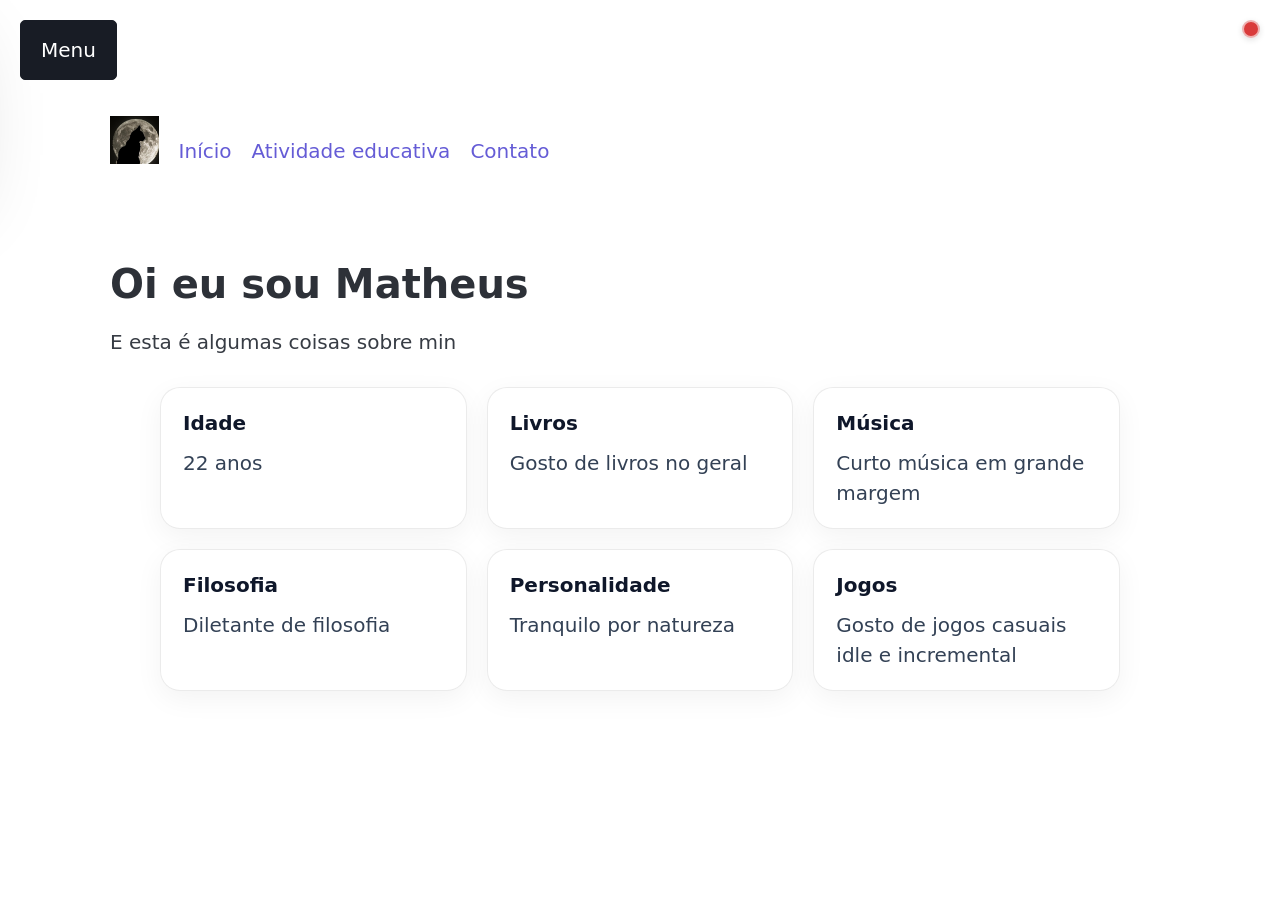
==== commit 8ac135d4: "agora vai" ====
--- a/index.html
+++ b/index.html
@@ -24,7 +24,7 @@
             <img src="img/true bah.png" alt="Ícone do site" width="50" height="50">
         </a>
         <ul class="container-fluid">
-            <li><a href="Index.html">Início</a></li>
+            <li><a href="index.html">Início</a></li>
             <li><a href="html/Atividade.html">Atividade educativa</a></li>
             <li><a href="html/contato.html">Contato</a></li>
         </ul>
